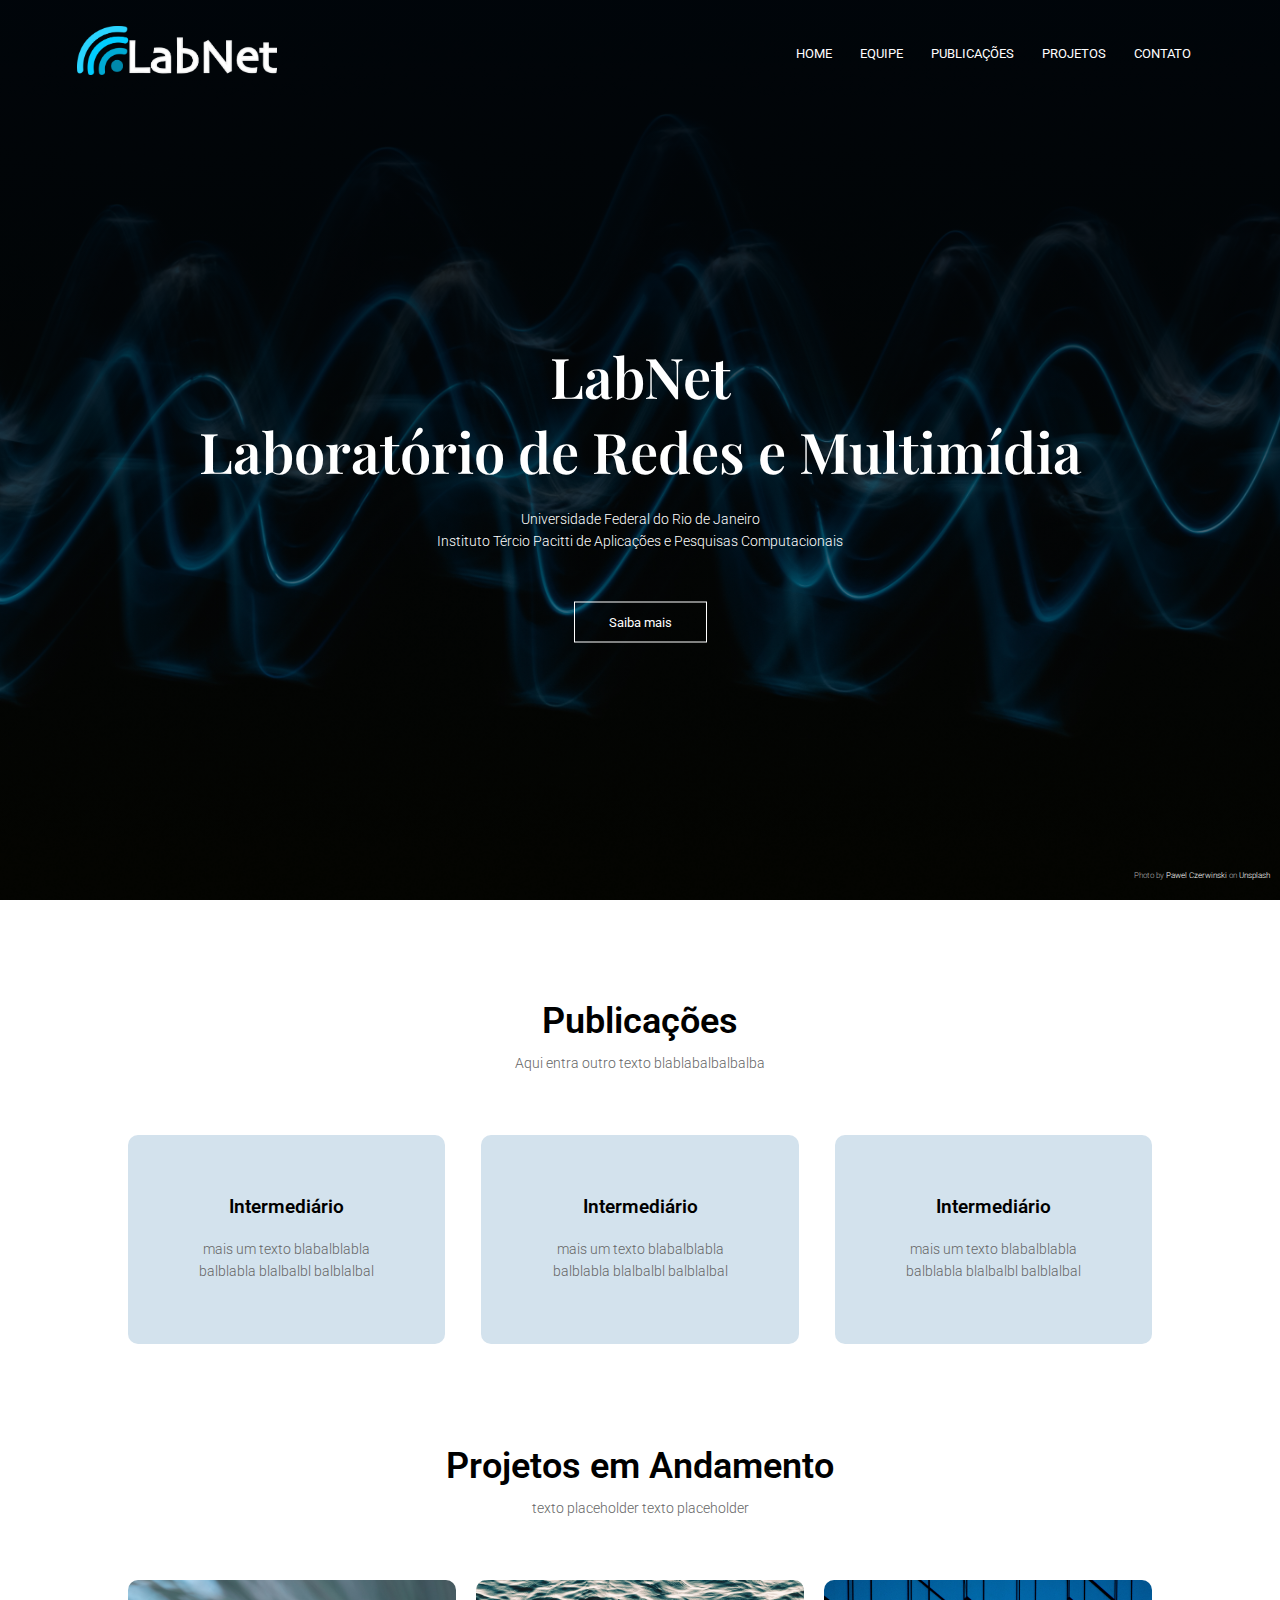
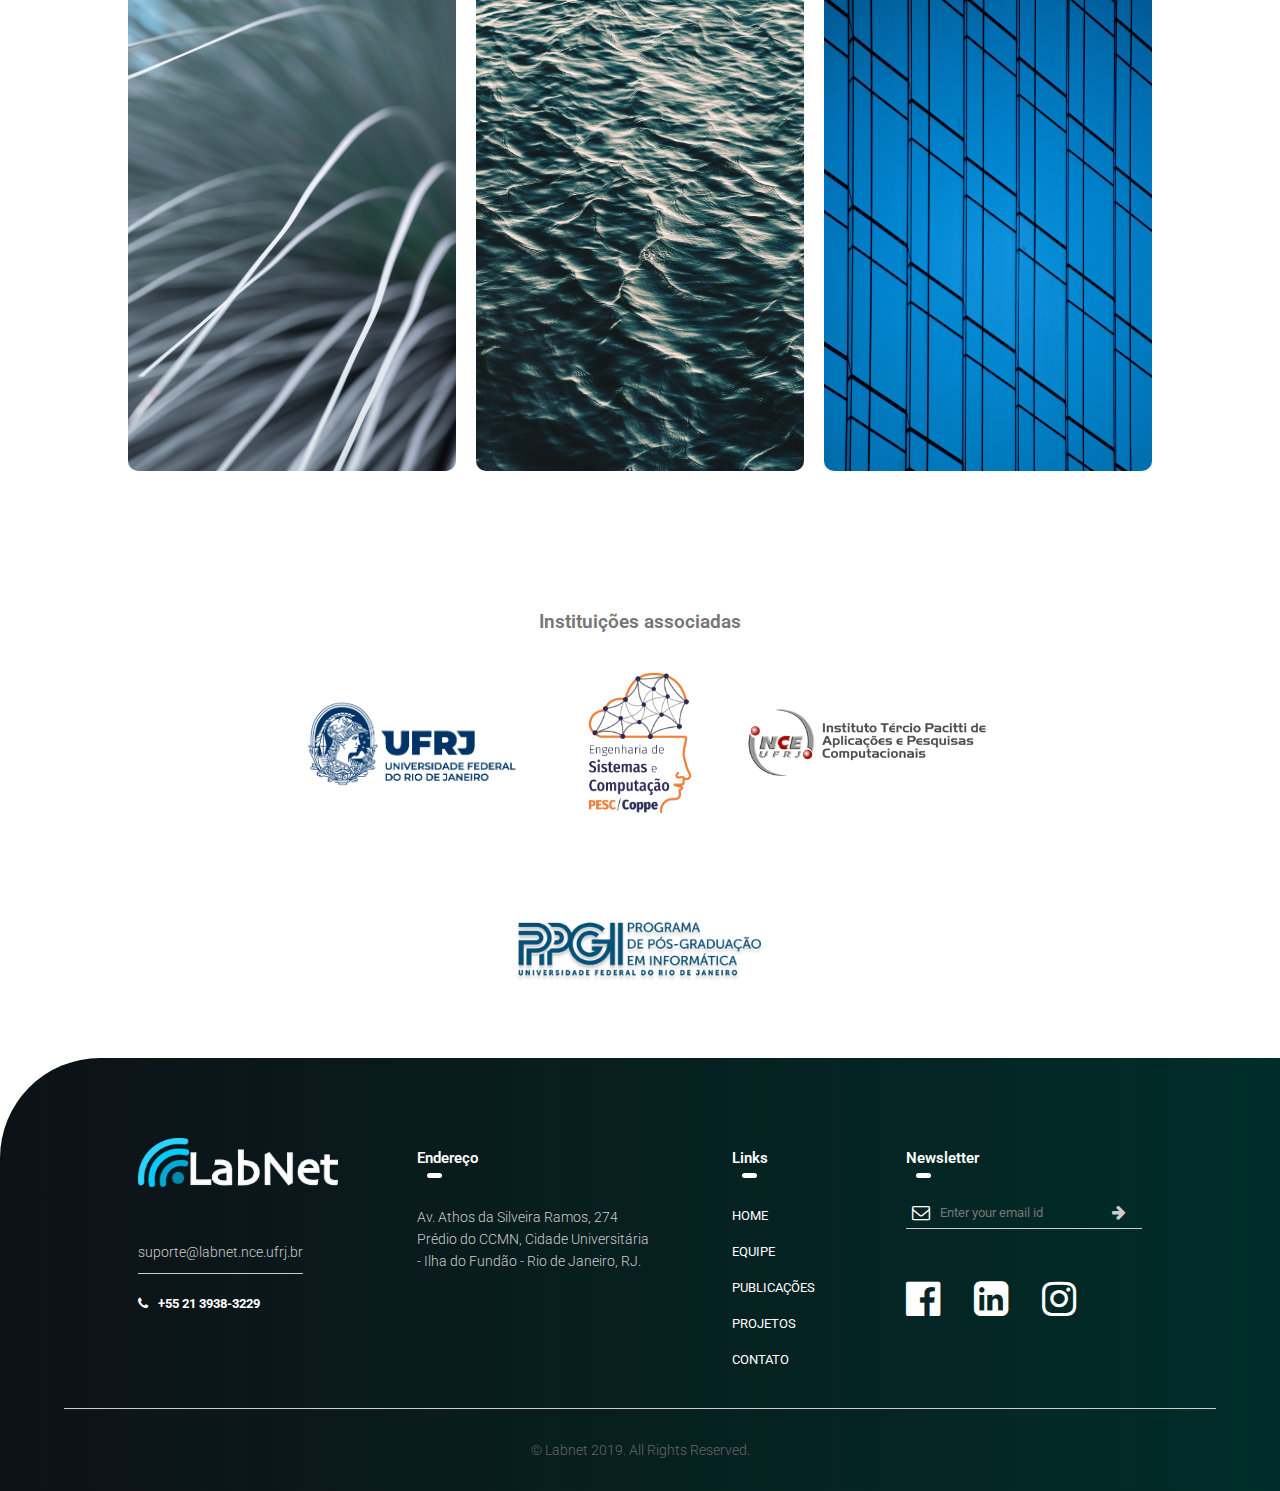
==== index.html @ 0ab039e8 "Imagens + Alguns ajustes" ====
<!DOCTYPE html>
<html lang="en">
<head>
  <meta name="viewport" content="with=device-width, initial-scale=1.0">
    <title>Site do Lab - Novo Design</title>
    <link rel="stylesheet" href="style.css">
    <link rel="preconnect" href="https://fonts.googleapis.com">
    <link rel="preconnect" href="https://fonts.gstatic.com" crossorigin>
    <link href="https://fonts.googleapis.com/css2?family=Roboto:ital,wght@0,100;0,300;0,400;0,500;0,700;0,900;1,100&display=swap" rel="stylesheet">
    <link rel="preconnect" href="https://fonts.googleapis.com">
<link rel="preconnect" href="https://fonts.gstatic.com" crossorigin>
<link href="https://fonts.googleapis.com/css2?family=Playfair+Display:ital,wght@0,400;0,500;0,600;0,700;0,800;1,400;1,500;1,600;1,700;1,800;1,900&display=swap" rel="stylesheet">
    <link rel="stylesheet" href="https://stackpath.bootstrapcdn.com/font-awesome/4.7.0/css/font-awesome.min.css">
</head>
<body>
  <header>

  </header>
  <section class="header">
      <nav>
        <a href="index.html"> <img src="images/logo_branca_labnet.png"></a>
        <div class="nav-links" id="navLinks">
          <i class="fa fa-times" onclick="hideMenu()"></i>

            <ul>
              <li><a href="index.html">Home</a></li>
              <li><a href="equipe.html">Equipe</a></li>
              <li><a href="publicacoes.html">Publicações</a></li>
              <li><a href="projetos.html">Projetos</a></li>
              <li><a href="contato.html">Contato</a></li>
            </ul>
         </div>
          <i class="fa fa-bars" onclick="showMenu()"></i>
      </nav>
       
    <div class="text-box">
      <h1>LabNet<br>Laboratório de Redes e Multimídia</h1>
      <p>Universidade Federal do Rio de Janeiro<br>Instituto Tércio Pacitti de Aplicações e Pesquisas Computacionais</p>
      <a href="" class="hero-btn">Saiba mais</a>
    </div>
    <div class="img-credit">
      <p>Photo by <a href="https://unsplash.com/@pawel_czerwinski?utm_source=unsplash&utm_medium=referral&utm_content=creditCopyText">Pawel Czerwinski</a> on <a href="https://unsplash.com/photos/eybM9n4yrpE?utm_source=unsplash&utm_medium=referral&utm_content=creditCopyText">Unsplash</a></p>
    </div>
    
  </section>

<!---------Publicações--------------->

<section class="publicacoes">
    <h1>Publicações</h1>
    <p>Aqui entra outro texto blablabalbalbalba</p>
    <div class="row">
        <div class="col">
            <h3>Intermediário</h3>
            <p>mais um texto blabalblabla balblabla blalbalbl balblalbal</p>
        </div>
        <div class="col">
            <h3>Intermediário</h3>
            <p>mais um texto blabalblabla balblabla blalbalbl balblalbal</p>
        </div>
        <div class="col">
            <h3>Intermediário</h3>
            <p>mais um texto blabalblabla balblabla blalbalbl balblalbal</p>
        </div>
    </div>
</section>

<!-------- Projetos em andamento -------->

<section class = "projetos">
    <h1>Projetos em Andamento</h1>
    <p>texto placeholder texto placeholder</p>

    <div class="row">
      <div class="projetos-col">
        <img src="images/fundo/pascal-bullan-1w4T0Z3toPI-unsplash.jpg">
        <div class="layer">
          <h3>Aquaponia</h3>
        </div>
      </div>
      <div class="projetos-col">
        <img src="images/fundo/akira-hojo-ZxGdri2EWzk-unsplash.jpg">
        <div class="layer">
          <h3>UFRJ Nautilus</h3>
        </div>
      </div>
      <div class="projetos-col">
        <img src="images/fundo/clark-van-der-beken-KvuSeA5Ep4c-unsplash.jpg">
        <div class="layer">
          <h3>Projeto 3</h3>
        </div>
      </div>
    </div>
</section>

<!-------- Equipe -------->


<!------------- instituicoes --------------->
<section class="institutions">
    <h3>Instituições associadas</h3>
    <div class="inst-row">
      
      <div class="inst-col">
        <a href="https://ufrj.br" target="_blank">
          <button>
            <img src="images/ufrj-horizontal-cor-rgb-completa-telas.png">
          </button> 
          </a>
      </div>

      <div class="inst-col">
        <a href="https://pesc.coppe.ufrj.br" target="_blank">
          <button>
            <img src="images/pesccor.png">
          </button>
        </a>
      </div>

      <div class="inst-col">
        <a href="https://nce.ufrj.br" target="_blank">
          <button>
            <img src="images/logo_nce.png">
          </button>
        </a>
      </div>

      <div class="inst-col">
        <a href="https://ppgi.ufrj.br" target="_blank">
          <button>
            <img src="images/Logo-PPGI-80-3.png">
          </button>
        </a>
      </div>

    </div>
</section>


<!---------JavaScript para Toggle Menu --------------->
<script>
  var navLinks = document.getElementById("navLinks")

  function showMenu(){
    navLinks.style.right = "0"
  }
  function hideMenu(){
    navLinks.style.right = "-200px"
  }
</script>
<!----------------------------------------------------------->

<!------------Footer ------------>
  <footer>
    <div class="footer-row">
      <div class="footer-col">
        
        <img src="images/logo_branca_labnet.png" class="logo">
        
        <div class="footer-col2">
          <p class="email-id">suporte@labnet.nce.ufrj.br</p>
        </div>
  
        <div class="footer-col2">
          <i class="fa fa-phone" aria-hidden="true"></i>
          <h4>+55 21 3938-3229</h4>
        </div>

      </div>
      <div class="footer-col">
        <h3>Endereço<div class="underline"><span></span></div></h3>
        <p>Av. Athos da Silveira Ramos, 274 Prédio do CCMN, Cidade Universitária - Ilha do Fundão - Rio de Janeiro, RJ.</p>
        <p></p>
        
      </div>
      <div class="footer-col">
        <h3>Links<div class="underline"><span></span></div></h3>
        <ul>
            <li><a href="index.html">Home</a></li>
            <li><a href="equipe.html">Equipe</a></li>
            <li><a href="publicacoes.html">Publicações</a></li>
            <li><a href="projetos.html">Projetos</a></li>
            <li><a href="contato.html">Contato</a></li>

        </ul>
      </div>
      <div class="footer-col">
        <h3>Newsletter<div class="underline"><span></span></div></h3>
        <form>
          <i class="fa fa-envelope-o" aria-hidden="true"></i>
          <input type="email" placeholder="Enter your email id" required>
          <button type="submit">
            <i class="fa fa-arrow-right" aria-hidden="true"></i>
          </button>
        </form>
        <div class="social-icons">
          <!--facebook-->
          <a href="https://www.facebook.com/labnetnce/" target="_blank">
              <i class="fa fa-facebook-official" aria-hidden="true"></i></a>
          <!--Linkedin-->
          <a href="https://www.linkedin.com/company/labnet/" target="_blank">
              <i class="fa fa-linkedin-square" aria-hidden="true"></i></a>
          <!--instagram-->
          <a href="https://www.instagram.com/labnetnce/" target="_blank">
              <i class="fa fa-instagram" aria-hidden="true"></i></a>
        </div>
      </div>
    </div>
    <hr>
    <p class="copyright">© Labnet 2019. All Rights Reserved.</p>
  </footer>
<!------------------------------->
</body>
</html>
---- style.css ----
*{
    margin: 0;
    padding: 0;
    font-family: 'Roboto','Playfair Display', serif;
    
    box-sizing: border-box;
}
.header{
    width: 100%;
    height: 100vh;
    background-image: linear-gradient(rgba(0, 5, 10, 0.949),rgba(0, 0, 0, 0.25)), url(images/fundo/pawel-czerwinski-eybM9n4yrpE-unsplash.jpg);
    background-size: cover;
    background-position: center;
}

nav{
    display: flex;
    padding: 2% 6%;
    justify-content: space-between;
    align-items: center;
}

nav img{
    width: 200px;
}

.nav-links {
    align-items: center;
    position: relative;
    flex: 1;
    text-align: right;
}
.nav-links ul li{
    list-style: none;
    display: inline-block;
    margin: 8px 12px;
    position: relative;
}
.nav-links ul li a{
    text-decoration: none;
    color: #ffffff;
    font-size: 13px;
    text-transform: uppercase;
}
.nav-links ul li::after{
    content: '';
    height: 2px;
    width: 0;
    background: #ffffff;
    display: block;
    margin: auto;
    left: 0;
    position: absolute;
    transition: 0.5s;
}
.nav-links ul li:hover::after{
    width: 100%;
}

.text-box{
    width: 90%;
    color:#ffffff;
    position: absolute;
    top: 50%;
    left: 50%;
    transform: translate(-50%,-50%);
    text-align: center;
}
.text-box  h1{
    margin-top: 80px;
    font-size: 56px;
    font-family: 'Playfair Display', serif;
}
.text-box p{
    margin: 10px 0 40px;
    font-size: 14px;
    color: #fff;
}

.img-credit p{
    font-size: 8px;
    color: #acacac;
    position: absolute;
    top: 95%;
    right: 0;
}
.img-credit p a{
    text-decoration: none;
    color: #ffffff;
}
.hero-btn{
    display: inline-block;
    text-decoration: none;
    color: #fff;
    border: 1px solid #fff;
    padding: 12px 34px;
    font-size: 13px;
    background: transparent;
    position: relative;
    cursor: pointer; 
}
.hero-btn:hover{
    border: 1px solid #00050af2;
    background: #00050af2;
    transition: 1s;
}

nav .fa{
    display: none;
}

@media(max-width: 700px){
    .text-box  h1{
        font-size: 20px;
    }
    .nav-links ul li{
        display: block;
    }
    .nav-links{
        position: fixed;
        background:#00050af2;
        height: 100vh;
        width: 200px;
        top: 0;
        right: -200px;
        text-align: left;
        z-index: 2;
        transition: 1s;
    }
    nav .fa{
        display: block;
        color: #fff;
        top: 10px;
        right: 10px;
        position: absolute;
        margin: 10px;
        font-size: 22px;
        cursor: pointer;
    }
    
    .nav-links ul{
        padding: 30px;
    }
}

/*----publicacoes----*/
.publicacoes{
    width: 80%;
    margin: auto;
    text-align: center;
    padding-top: 100px;
}
h1{
    font-size: 36px;
    font-weight: 600;
}
p{
    color: #666666;
    font-size: 14px;
    font-weight: 300;
    line-height: 22px;
    padding: 10px;
}
.row{
    margin-top: 5%;
    display: flex;
    justify-content: space-between;
}
.col{
    flex-basis: 31%;
    background: #d3e2ed;
    border-radius: 10px;
    margin-bottom: 5%;
    padding: 5%;
    box-sizing: border-box;
    transition: 0.5s;
}
h3{
    text-align: center;
    font-weight: 600;
    margin: 10px 0;
}
.col:hover{
    box-shadow: 0 0 20px 0px rgba(0,0,0,0.2);
}

@media(max-width: 700px){
    .row{
        flex-direction: column;
    }
}

/* -------------- projetos ----------- */

.projetos{
    width: 80%;
    margin: auto;
    text-align: center;
    padding-top: 50px;   
}
.projetos-col{
    flex-basis: 32%;
    border-radius: 10px;
    margin-bottom: 30px;
    position: relative;
    overflow: hidden;
}
.projetos-col img{
    width: 100%;
    display: block;
}
.layer{
    height: 100%;
    width: 100%;
    position: absolute;
    top: 0;
    left: 0;
    transition: 0.5s;
}
.layer:hover{
    background:#00050a8c;

}
.layer h3{
    width: 100%;
    font-weight: 500;
    color: #fff;
    font-size: 26px;
    bottom: 0;
    left: 50%;
    transform: translateX(-50%);
    position: absolute;
    opacity: 0;
    transition: 0.5s;
}
.layer:hover h3{
    bottom: 49%;
    opacity: 1;
}

/*---------- equipe ----------*/

.equipe{
    width: 80%;
    margin: auto;
    text-align: center;
    padding-top: 100px;
    
}
.equipe .row{
    display: flex;
}
.equipe-col{
    flex-basis: 30%;
    border-radius: 10px;
    margin-bottom: 5%;
    text-align: center;
    position: relative;
}
.equipe-col:nth-child(1){
    flex-basis: 20%;
}
.equipe-col:nth-child(2){
    flex-basis: 20%;
}
.equipe-col img{
    width: 250px;
    height: 220px;
    object-fit: cover;
    border-radius: 10px;
}
.equipe-col p{
    padding: 0;
}
.equipe-col h3{
    margin-top: 16px;
    margin-bottom: 15px;
    text-align: center;
}


/*---------------- Institutions -----------------*/

.institutions{
    width: 80%;
    margin: auto;
    padding-top: 100px;
    text-align: center;
}
.institutions h3{
    color:#767676;
}
.inst-row{
    display: flex;
    flex-wrap: wrap;
    align-items: center;
    justify-content: center;
}
.inst-col{
    flex-basis: 15%;
    
    margin-bottom: 5%;
    padding: 20px;
    position: relative;
}
.inst-col button{
    color: transparent;
    background-color: transparent;
    border: none;
    cursor: pointer;
    transition: 0.5s;
}
.inst-col img{
    max-height: 160px;
    max-width: 250px;
    display: flex;
}
.inst-col button:hover{
    transform: scale(1.1);
    z-index: 2;
}
@media (max-width: 700px){
    .inst-row{
        flex-direction: column;
    }
}

/*-------------- Footer -----------------------*/

footer{
    width: 100%;
    position: relative;
    bottom: 0;
    background: linear-gradient(to right/*, #00093c*/,#00050af2, #002d29);
    color: #fff;
    padding: 70px 0 20px;
    border-top-left-radius: 100px;
    font-size: 13px;
    line-height: 20px;
}
.footer-row{
    width: 80%;
    margin: auto;
    display: flex;
    flex-wrap: wrap;
    align-items: flex-start;
    justify-content: space-between;
}
.footer-col{
    flex-basis: 20%;
    padding: 10px;
}
.footer-col:nth-child(2){
    flex-basis: 25%;
}
.footer-col:nth-child(3){
    flex-basis: 10%
}
.footer-col:nth-child(4){
    flex-basis: 25%;
}
.footer-col ul li{
    list-style: none;
    display: inline-block;
    margin: 8px 12px 8px 0;
    position: relative;
}
.footer-col ul li a{
    text-decoration: none;
    color: #ffffff;
    font-size: 13px;
    text-transform: uppercase;
}
.footer-col ul li::after{
    content: '';
    height: 1px;
    width: 0;
    background: #ffffff;
    display: block;
    margin: auto;
    left: 0;
    position: absolute;
    transition: 0.5s;
}
.footer-col ul li:hover::after{
    width: 100%;
}
.footer-col2{
    display: flex;
    align-items: center;
}
.footer-col2 .fa{
    margin-right: 10px;
}
.logo{
    width: 200px;
    margin-bottom: 20px;
}

.footer-col h3{
    width: fit-content;
    margin-bottom: 30px;
    position: relative;
}
.footer-col p{
    width: fit-content;
    color: #ccc;
    position:relative;
    padding: 8px 0 10px;
}
.email-id{
    width: fit-content;
    border-bottom: 1px solid #ccc;
    margin: 20px 0;
}
ul li{
    list-style: none;
    margin-bottom: 12px;
}
ul li a{
    text-decoration: none;
    color: #fff;
}
form{
    padding-bottom: 15px;
    display: flex;
    align-items: center;
    justify-content: space-between;
    border-bottom: 1px solid #ccc;
    margin-bottom: 50px;
    padding: 6px;
}
form .fa{
    font-size: 18px;
    margin-right: 10px; 
}
form input{
    width: 100%;
    background: transparent;
    color: #ccc;
    border: 0;
    outline: none;
}
form button{
    background: transparent;
    border: 0;
    outline: none;
    cursor: pointer;
}
form button .fa{
    font-size: 16px;
    color: #ccc;
}
.social-icons .fa{
    width: 50px;
    font-size: 40px;
    color: #fff;
    margin-right: 15px;
    cursor: pointer;
    transition: 0.5s;
}
.social-icons .fa:hover{
    transform: scale(1.3);
    z-index: 2;
}

hr{
    width: 90%;
    border: 0;
    border-bottom: 1px solid #ccc;
    margin: 20px auto;
}
.copyright{
    text-align: center;
}

.underline{
    width: 100%;
    height: 5px;
    /* background: #767676; */
    background: transparent;
    border-radius: 3px;
    position: absolute;
    top: 25px;
    left: 0;
    overflow: hidden;
}
.underline span{
    width: 15px;
    height: 100%;
    background: #fff;
    border-radius: 3px;
    position: absolute;
    top: 0;
    left: 10px;
    animation: moving 2s linear infinite;
}
@keyframes moving{
    0%{
        left: -20px;
    }
    100%{
        left: 100%;
    }
}
@media (max-width: 700px){
    footer{
        bottom: unset;
    }
    .footer-col{
        flex-basis: 100%;
    }
    .footer-col:nth-child(2), .footer-col:nth-child(3){
        flex-basis: 100%;
    }
}

/*----------------paginas nao-home---------------------*/

.sub-header{
    height: 50vh;
    width: 100%;
    background-image: linear-gradient(rgba(0, 5, 10, 0.99),rgba(0, 5, 29, 0.4)), url(images/fundo/pawel-czerwinski-eybM9n4yrpE-unsplash.jpg);
    background-position: center;
    background-size:cover;
    
    
    color: #fff;
}
.sub-header h1{
    margin-top: 50px;
    text-align: center;
    text-transform: uppercase;
    font-family: 'Playfair Display', 'serif';
}
.sub-header .img-credit p{
    font-size: 8px;
    color: #acacac;
    position: absolute;
    top: 45%;
    right: 0;
}
.sub-header .img-credit p a{
    text-decoration: none;
    color: #ffffff;
}


/*--------------conteudo - publicacoes -------------------*/

.cont-pub{
    width: 80%;
    margin: auto;
    padding-top: 80px;
    padding-bottom: 50px;
}
.cont-pub-col{
    flex-basis: 48%;
    padding: 30px 2px;
}
.cont-pub-col img{
    width: 100%;
    border-radius: 5px;
}
.cont-pub-col h1{
    padding-top: 0;
}
.cont-pub-col p{
    padding: 15px 0 25px;
}

/*-------------- conteudo - pagina projetos em andamento ------------*/

.cont-proj{
    width: 80%;
    margin: auto;
    padding-top: 80px;
    padding-bottom: 50px;
}
.cont-proj-col{
    flex-basis: 48%;
    padding: 30px 2px;
}
.cont-proj-col img{
    width: 100%;
    border-radius: 5px;
    max-height: 400px;
}
.cont-proj-col h1{
    padding-top: 0;
}
.cont-proj-col p{
    padding: 15px 0 25px;
    justify-content:space-evenly;
}

/*--------------- pagina contato ---------------*/

.location{
    width: 80%;
    margin: auto;
    padding: 80px 0;
}
.location iframe{
    width: 100%;
    border-radius: 5px;
}
.contato{
    width: 80%;
    margin: auto;
}
.contato-col{
    flex-basis: 48%;
    margin-bottom: 30px;
}
.contato-col form{
    display: contents;
}
.blue-btn{
    border: 1px solid #00093c;
    background: transparent;
    color: #00093c;
}
.blue-btn:hover{
    color: #fff;
    background:#00093c;
}
.contato-col div{
    display: flex;
    align-items: center;
    margin-bottom: 40px;
    width: 500px;
}
.contato-col div .fa{
    font-size: 28px;
    color: #00093c;
    margin: 10px;
    margin-right: 30px;
}
.contato-col div p{
    padding: 0;
}
.contato-col div h5{
    font-size: 16px;
    margin-bottom: 5px;
    color: #555;
    font-weight: 400;
}
.contato-col input, .contato-col textarea{
    width: 100%;
    padding: 15px;
    margin-bottom: 17px;
    outline: none;
    border: 1px solid #ccc;
    box-sizing: border-box;
}
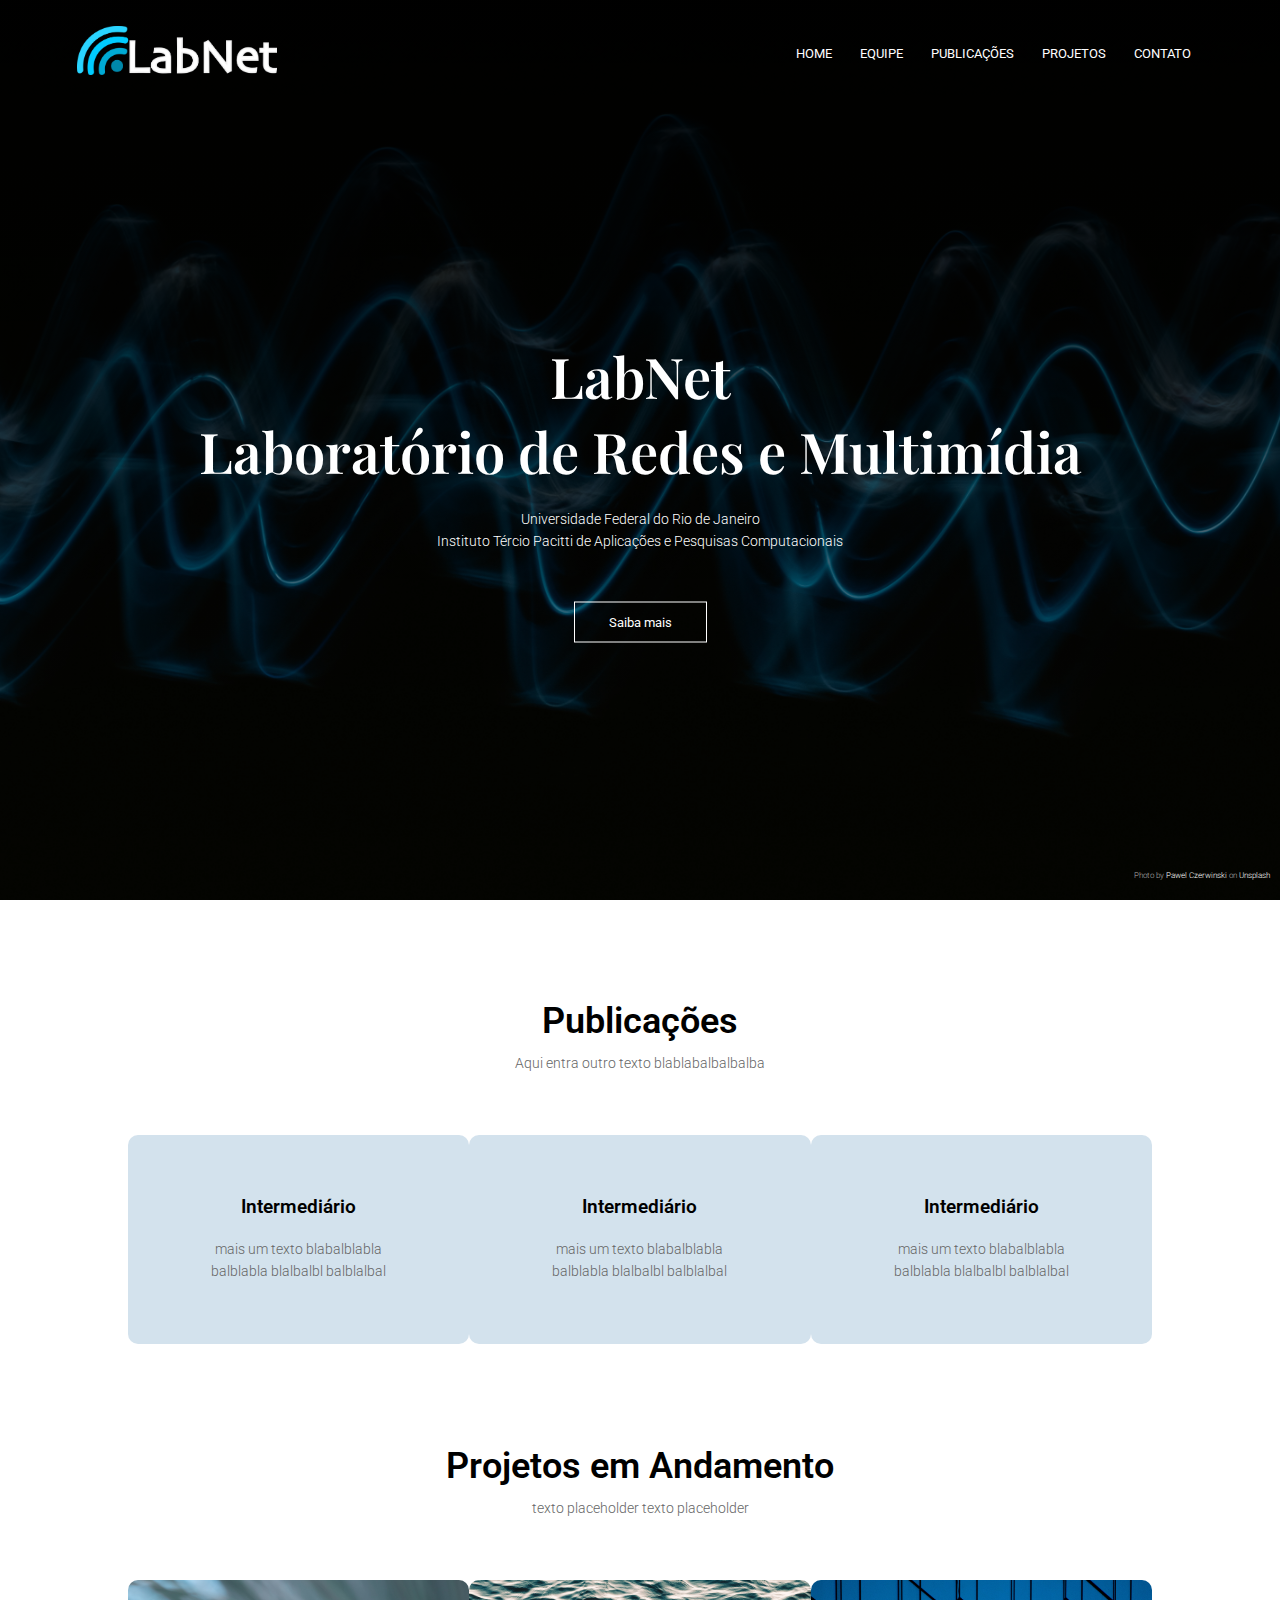
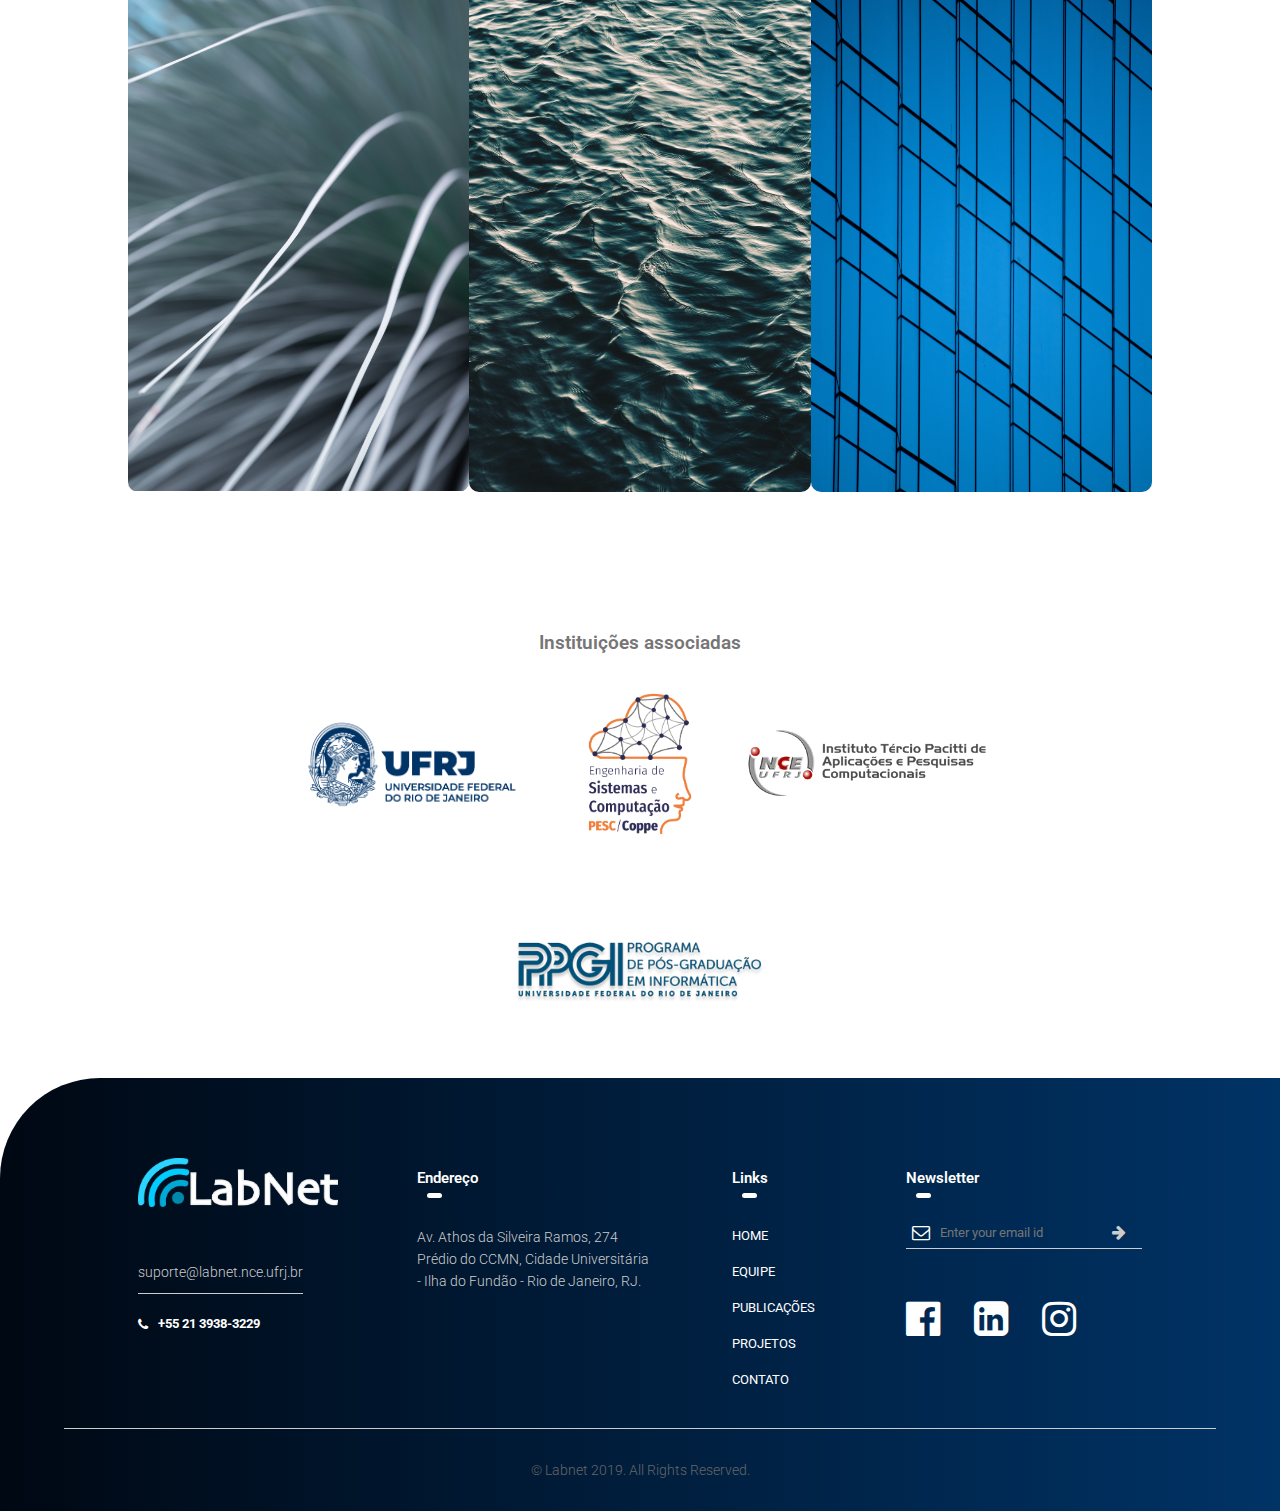
==== commit 256721ec: "Cards de Projetos + Ajustes" ====
--- a/index.html
+++ b/index.html
@@ -39,7 +39,7 @@
       <a href="" class="hero-btn">Saiba mais</a>
     </div>
     <div class="img-credit">
-      <p>Photo by <a href="https://unsplash.com/@pawel_czerwinski?utm_source=unsplash&utm_medium=referral&utm_content=creditCopyText">Pawel Czerwinski</a> on <a href="https://unsplash.com/photos/eybM9n4yrpE?utm_source=unsplash&utm_medium=referral&utm_content=creditCopyText">Unsplash</a></p>
+      <p>Photo by <a href="https://unsplash.com/@pawel_czerwinski?utm_source=unsplash&utm_medium=referral&utm_content=creditCopyText" target="blank">Pawel Czerwinski</a> on <a href="https://unsplash.com/photos/eybM9n4yrpE?utm_source=unsplash&utm_medium=referral&utm_content=creditCopyText" target="blank">Unsplash</a></p>
     </div>
     
   </section>
--- a/style.css
+++ b/style.css
@@ -2,13 +2,21 @@
     margin: 0;
     padding: 0;
     font-family: 'Roboto','Playfair Display', serif;
-    
     box-sizing: border-box;
 }
+*::before,
+*::after{
+    box-sizing: border-box;
+}
+:root{
+    --clr-neutral-900: hsl(207,19%,9%);
+    --clr-neutral-100: hsl(0, 0%, 100%);
+    --clr-accent-400: hsl(142, 90%, 61%);
+}
 .header{
     width: 100%;
     height: 100vh;
-    background-image: linear-gradient(rgba(0, 5, 10, 0.949),rgba(0, 0, 0, 0.25)), url(images/fundo/pawel-czerwinski-eybM9n4yrpE-unsplash.jpg);
+    background-image: linear-gradient(rgba(0, 0, 0, 0.95),rgba(0, 0, 0, 0.25)), url(images/fundo/pawel-czerwinski-eybM9n4yrpE-unsplash.jpg);
     background-size: cover;
     background-position: center;
 }
@@ -100,9 +108,9 @@
     cursor: pointer; 
 }
 .hero-btn:hover{
-    border: 1px solid #00050af2;
-    background: #00050af2;
-    transition: 1s;
+    border: 1px solid #003366;
+    background: #003366;
+    transition: 0.5s;
 }
 
 nav .fa{
@@ -331,7 +339,7 @@
     width: 100%;
     position: relative;
     bottom: 0;
-    background: linear-gradient(to right/*, #00093c*/,#00050af2, #002d29);
+    background: linear-gradient(to right/*, #00093c*/,rgb(0, 8, 19), #003366);
     color: #fff;
     padding: 70px 0 20px;
     border-top-left-radius: 100px;
@@ -520,11 +528,9 @@
 .sub-header{
     height: 50vh;
     width: 100%;
-    background-image: linear-gradient(rgba(0, 5, 10, 0.99),rgba(0, 5, 29, 0.4)), url(images/fundo/pawel-czerwinski-eybM9n4yrpE-unsplash.jpg);
+    background-image: linear-gradient(rgba(0, 5, 10, 0.99),rgba(0, 0, 0, 0.4)), url(images/fundo/pawel-czerwinski-eybM9n4yrpE-unsplash.jpg);
     background-position: center;
     background-size:cover;
-    
-    
     color: #fff;
 }
 .sub-header h1{
@@ -571,10 +577,18 @@
 
 /*-------------- conteudo - pagina projetos em andamento ------------*/
 
+.row{
+    justify-content: space-evenly;
+    display: flex;
+    flex-wrap: wrap;
+}
+.row >*{
+    flex:1 1 20em;
+}
 .cont-proj{
     width: 80%;
     margin: auto;
-    padding-top: 80px;
+    padding-top: 40px;
     padding-bottom: 50px;
 }
 .cont-proj-col{
@@ -593,6 +607,112 @@
     padding: 15px 0 25px;
     justify-content:space-evenly;
 }
+.card{
+    color: var(--clr-neutral-100);
+    background-image: url(images/fundo/akira-hojo-ZxGdri2EWzk-unsplash.jpg);
+    background-size: cover;
+    padding: 3rem 0 0;
+    max-width: 35ch;
+    --height: 50ch;
+    max-height: var(--height);
+    border-radius: 0.5rem;
+    overflow: hidden;
+    transition: transform 500ms ease;
+}
+.card:nth-child(2){
+    background-image: url(images/fundo/pascal-bullan-1w4T0Z3toPI-unsplash.jpg);
+}
+.card:hover,
+.card:focus-within{
+    transform: scale(1.05);
+}
+.card-content{
+    background-size:auto;
+    max-height:var(--height);
+    --padding: 2rem;
+    padding: var(--padding);
+    background: linear-gradient(
+        rgba(0,0,0,0),
+        rgb(0, 0, 0, 0.4) 20%,
+        rgba(0,0,0,1)
+    );
+    /* transform: translateY(62%); */
+    transition: transform 500ms ease;
+}
+.card-title{
+    position: relative;
+    width: max-content;
+    /* outline: 1px solid red; */
+}
+.card-title::after{
+    content: '';
+    position: absolute;
+    height: 4px;
+    left: calc(var(--padding)*-1);
+    bottom: -5px;
+    width: calc(100% + var(--padding));
+    background: #fff;
+    /* transform: scaleX(0); */
+    transform-origin: left;
+    transition: transform 500ms ease;
+}
+.card:hover .card-title::after{
+    transform: scaleX(1);
+}
+.card-body{
+    color: #fff;
+    left: 0;
+    padding: 1em 0 1.5em;
+    justify-content:space-evenly;
+    font-weight: bold;
+}
+
+@media(hover){
+    .card-content{
+        transform: translateY(35ch);
+        transition: transform 500ms ease;
+    }
+    .card:hover .card-content,
+    .card:focus-within .card-content{
+        transform: translateY(0);
+        transition-delay: 500ms;
+    }
+    .card:focus-within .card-content{
+        transition-duration: 0ms;
+    }
+    .card-content > *:not(.card-title){
+        opacity: 0;
+        transition: opacity 500ms linear;
+    }
+    .card:hover .card-content > *:not(.card-title),
+    .card:focus-within .card-content > *:not(.card-title){
+        opacity: 1;
+        transition-delay: 900ms;
+    }
+    .card-title:after {
+        transform: scaleX(0); 
+    }
+}
+
+.button{
+    display: inline;
+    text-decoration: none;
+    color: #fff;
+    border: 1px solid #fff;
+    padding: 0.5em 1.25em;
+    /* border-radius: 0.25em; */
+    font-size: 13px;
+    background: transparent;
+    position: relative;
+    cursor: pointer; 
+}
+.button:hover,
+.button:focus{
+    background-color: var(--clr-neutral-100);
+    border: 1px solid #003366;
+    background: #003366;
+    transition: 0;
+}
 
 /*--------------- pagina contato ---------------*/
 
@@ -617,13 +737,13 @@
     display: contents;
 }
 .blue-btn{
-    border: 1px solid #00093c;
+    border: 1px solid #003366;
     background: transparent;
-    color: #00093c;
+    color: #003366;
 }
 .blue-btn:hover{
     color: #fff;
-    background:#00093c;
+    background: rgb(0, 51, 102);
 }
 .contato-col div{
     display: flex;
@@ -633,7 +753,7 @@
 }
 .contato-col div .fa{
     font-size: 28px;
-    color: #00093c;
+    color: #003366;
     margin: 10px;
     margin-right: 30px;
 }
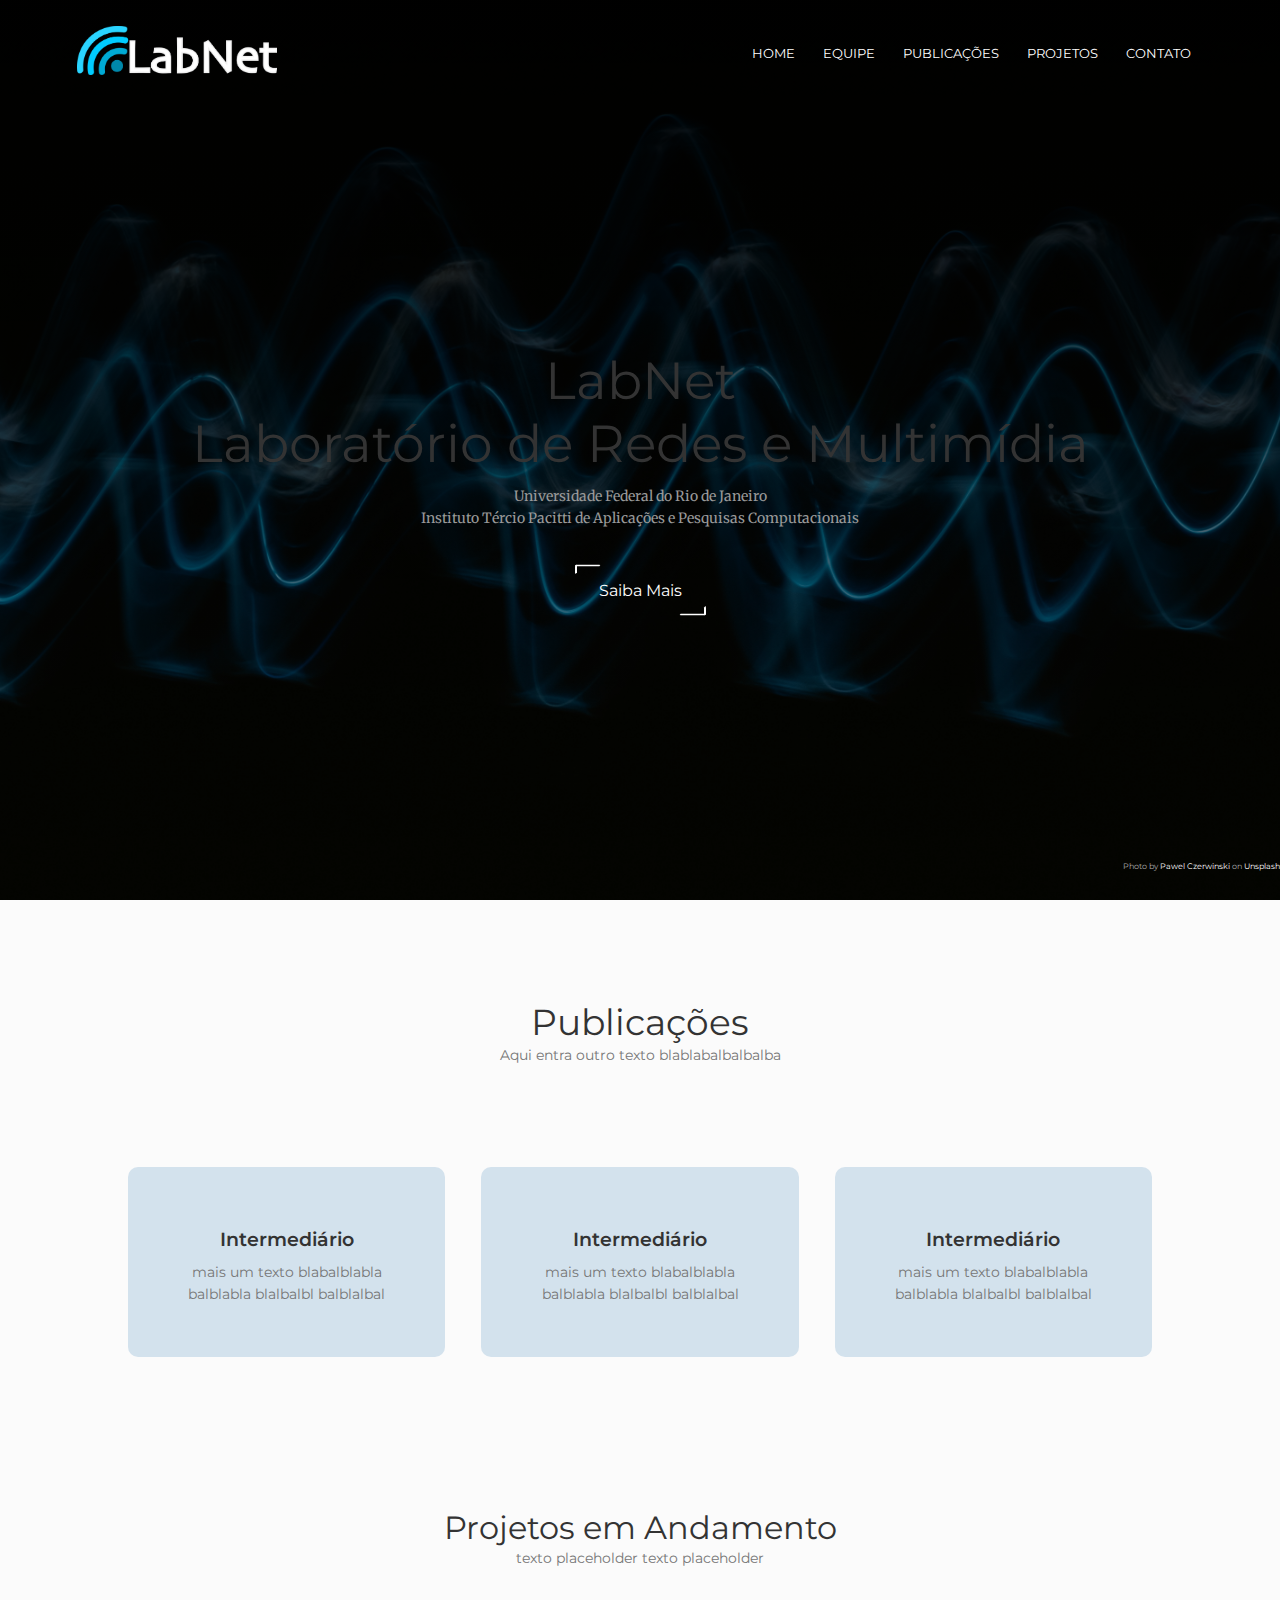
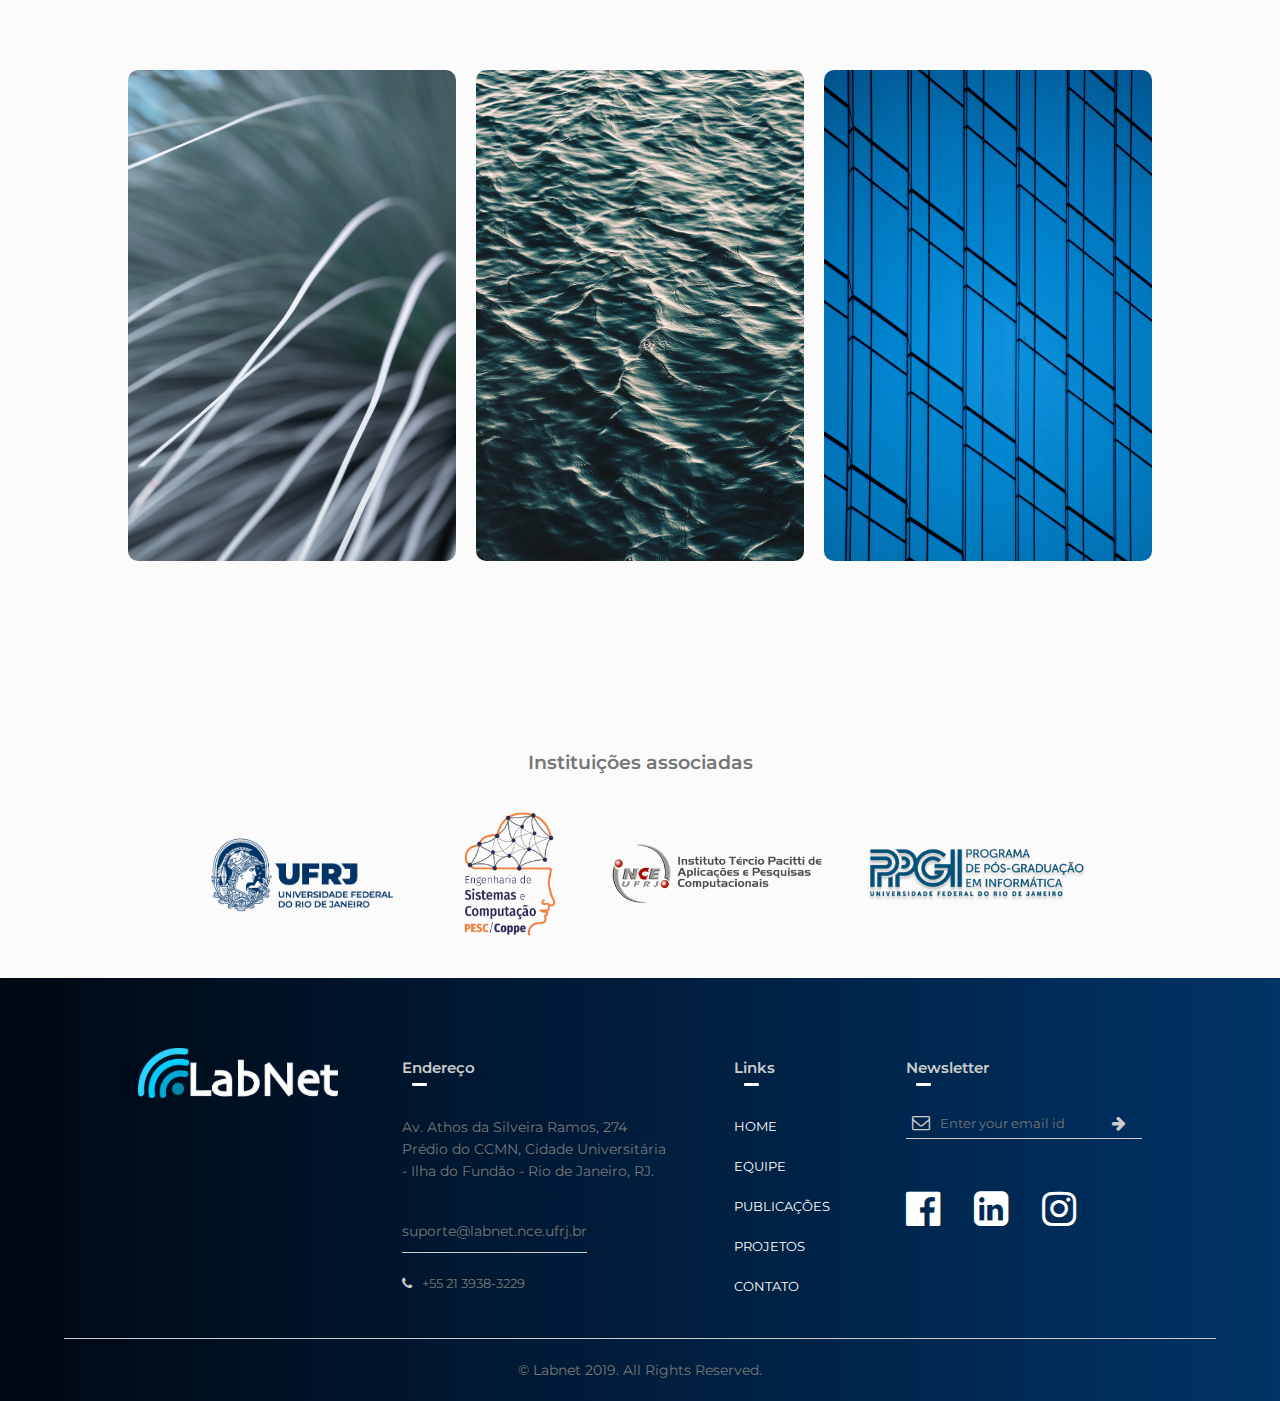
==== commit 6d4ea155: "Cards equipe, Projetos; Ajustes visuais; Fontes" ====
--- a/index.html
+++ b/index.html
@@ -6,10 +6,7 @@
     <link rel="stylesheet" href="style.css">
     <link rel="preconnect" href="https://fonts.googleapis.com">
     <link rel="preconnect" href="https://fonts.gstatic.com" crossorigin>
-    <link href="https://fonts.googleapis.com/css2?family=Roboto:ital,wght@0,100;0,300;0,400;0,500;0,700;0,900;1,100&display=swap" rel="stylesheet">
-    <link rel="preconnect" href="https://fonts.googleapis.com">
-<link rel="preconnect" href="https://fonts.gstatic.com" crossorigin>
-<link href="https://fonts.googleapis.com/css2?family=Playfair+Display:ital,wght@0,400;0,500;0,600;0,700;0,800;1,400;1,500;1,600;1,700;1,800;1,900&display=swap" rel="stylesheet">
+    <link href="https://fonts.googleapis.com/css2?family=Merriweather:ital,wght@0,300;0,400;0,700;1,300&family=Montserrat:wght@100;400;700&display=swap" rel="stylesheet">   
     <link rel="stylesheet" href="https://stackpath.bootstrapcdn.com/font-awesome/4.7.0/css/font-awesome.min.css">
 </head>
 <body>
@@ -36,7 +33,9 @@
     <div class="text-box">
       <h1>LabNet<br>Laboratório de Redes e Multimídia</h1>
       <p>Universidade Federal do Rio de Janeiro<br>Instituto Tércio Pacitti de Aplicações e Pesquisas Computacionais</p>
-      <a href="" class="hero-btn">Saiba mais</a>
+      <button href="#" class="nbutton type1">
+        <span>Saiba Mais</span>
+      </button>
     </div>
     <div class="img-credit">
       <p>Photo by <a href="https://unsplash.com/@pawel_czerwinski?utm_source=unsplash&utm_medium=referral&utm_content=creditCopyText" target="blank">Pawel Czerwinski</a> on <a href="https://unsplash.com/photos/eybM9n4yrpE?utm_source=unsplash&utm_medium=referral&utm_content=creditCopyText" target="blank">Unsplash</a></p>
@@ -157,6 +156,11 @@
         
         <img src="images/logo_branca_labnet.png" class="logo">
         
+      </div>
+      <div class="footer-col">
+        <h3>Endereço<div class="underline"><span></span></div></h3>
+        <p>Av. Athos da Silveira Ramos, 274 Prédio do CCMN, Cidade Universitária - Ilha do Fundão - Rio de Janeiro, RJ.</p>
+        
         <div class="footer-col2">
           <p class="email-id">suporte@labnet.nce.ufrj.br</p>
         </div>
@@ -165,13 +169,6 @@
           <i class="fa fa-phone" aria-hidden="true"></i>
           <h4>+55 21 3938-3229</h4>
         </div>
-
-      </div>
-      <div class="footer-col">
-        <h3>Endereço<div class="underline"><span></span></div></h3>
-        <p>Av. Athos da Silveira Ramos, 274 Prédio do CCMN, Cidade Universitária - Ilha do Fundão - Rio de Janeiro, RJ.</p>
-        <p></p>
-        
       </div>
       <div class="footer-col">
         <h3>Links<div class="underline"><span></span></div></h3>
--- a/style.css
+++ b/style.css
@@ -1,7 +1,8 @@
 *{
     margin: 0;
     padding: 0;
-    font-family: 'Roboto','Playfair Display', serif;
+    font-family: 'Merriweather', serif;
+    font-family: 'Montserrat', sans-serif;
     box-sizing: border-box;
 }
 *::before,
@@ -9,9 +10,8 @@
     box-sizing: border-box;
 }
 :root{
-    --clr-neutral-900: hsl(207,19%,9%);
-    --clr-neutral-100: hsl(0, 0%, 100%);
-    --clr-accent-400: hsl(142, 90%, 61%);
+    --clr-lightblue: rgba(0, 51, 102);
+    --clr-darkblue: rgba(0, 8, 19);
 }
 .header{
     width: 100%;
@@ -19,6 +19,24 @@
     background-image: linear-gradient(rgba(0, 0, 0, 0.95),rgba(0, 0, 0, 0.25)), url(images/fundo/pawel-czerwinski-eybM9n4yrpE-unsplash.jpg);
     background-size: cover;
     background-position: center;
+}
+body{
+  background: #fbfbfb;
+  font-family: 'Merriweather', serif;
+  font-size: 16px;
+  color:#555;
+}
+h1, h2, h3, h4{
+  font-family: 'Montserrat', sans-serif;
+  font-weight: 400;
+  color:#333333;
+}
+
+p{
+    color: #767676;
+    font-size: 14px;
+    font-weight: 400;
+    line-height: 22px;
 }
 
 nav{
@@ -52,7 +70,7 @@
 }
 .nav-links ul li::after{
     content: '';
-    height: 2px;
+    height: 1px;
     width: 0;
     background: #ffffff;
     display: block;
@@ -76,13 +94,15 @@
 }
 .text-box  h1{
     margin-top: 80px;
-    font-size: 56px;
-    font-family: 'Playfair Display', serif;
+    font-size: 52px;
+    font-weight: normal;
+    font-family: 'Montserrat', sans-serif;
 }
 .text-box p{
-    margin: 10px 0 40px;
+    margin: 10px 0 20px;
     font-size: 14px;
-    color: #fff;
+    font-family: 'Merriweather', serif;
+    color: #999;
 }
 
 .img-credit p{
@@ -108,10 +128,77 @@
     cursor: pointer; 
 }
 .hero-btn:hover{
-    border: 1px solid #003366;
+    border: 2px solid #003366;
     background: #003366;
     transition: 0.5s;
 }
+
+/* OUTRO BOTAO MANEIRO */
+.nbutton {
+    position: relative;
+    padding: 1em 1.5em;
+    border: none;
+    background-color: transparent;
+    cursor: pointer;
+    outline: none;
+    font-size: 16px;
+    margin: 1em 0.8em;
+    transition: 0.5s;
+  }
+  
+  .nbutton.type1 {
+    color: white;
+    font-family: 'Montserrat', sans-serif;
+    font-weight:400;
+  }
+  /* .nbutton:hover{
+    transition-delay: 0.5s;
+    background-color: white;
+    color:rgb(0, 51, 102);
+  } */
+  
+  .nbutton.type1::after,
+  .nbutton.type1::before {
+    content: '';
+    display: block;
+    position: absolute;
+    width: 20%;
+    height: 20%;
+    border: 2px solid;
+    transition: 0.5s ease;
+    border-radius: 2px;
+  }
+  
+  .nbutton.type1::after {
+    bottom: 0;
+    right: 0;
+    border-top-color: transparent;
+    border-left-color: transparent;
+    border-bottom-color: white;
+    border-right-color: white;
+  }
+  
+  .nbutton.type1::before {
+    top: 0;
+    left: 0;
+    border-bottom-color: transparent;
+    border-right-color: transparent;
+    border-top-color: white;
+    border-left-color: white;
+  }
+  .nbutton.type1:hover::after,
+  .nbutton.type1:hover::before {
+    width: 100%;
+    height: 100%;
+    /* border-top-color:#003366;
+    border-left-color:#003366;
+    border-bottom-color:#003366;
+    border-right-color:#003366;
+    transition-delay: border 0.5s; */
+  }
+
+
+/* OUTRO BOTAO END END END */
 
 nav .fa{
     display: none;
@@ -158,16 +245,16 @@
     text-align: center;
     padding-top: 100px;
 }
-h1{
+.publicacoes h1{
     font-size: 36px;
-    font-weight: 600;
-}
-p{
+    font-weight: 400;
+}
+.publicacoes .p{
     color: #666666;
     font-size: 14px;
     font-weight: 300;
     line-height: 22px;
-    padding: 10px;
+    padding: 10px 0 10px 0;
 }
 .row{
     margin-top: 5%;
@@ -253,39 +340,164 @@
     margin: auto;
     text-align: center;
     padding-top: 100px;
-    
-}
-.equipe .row{
-    display: flex;
-}
-.equipe-col{
-    flex-basis: 30%;
-    border-radius: 10px;
-    margin-bottom: 5%;
+}
+.equipe .equipe-row{
+    position: relative;
+    margin-top: 50px;
+    display: flex;
+    margin-bottom: 100px;
+    justify-content: center;
+    align-items: center;
+    flex-wrap: wrap;
+    padding: 30px;
+}
+
+/*--card--*/
+.eq-container {
+    margin-inline: 1.5rem;
+    display: grid;
+    place-items: center;
+}
+
+.eq-card {
+    display: flex;
+    flex-direction: column;
+    position: relative;
+    width: 256px;
+    height: 380px;
+    background: #fff;
+    padding: 1.5rem;
     text-align: center;
-    position: relative;
-}
-.equipe-col:nth-child(1){
-    flex-basis: 20%;
-}
-.equipe-col:nth-child(2){
-    flex-basis: 20%;
-}
-.equipe-col img{
-    width: 250px;
-    height: 220px;
-    object-fit: cover;
-    border-radius: 10px;
-}
-.equipe-col p{
-    padding: 0;
-}
-.equipe-col h3{
-    margin-top: 16px;
-    margin-bottom: 15px;
-    text-align: center;
-}
-
+}
+
+.eq-img-box {
+    width: 110px;
+    height: 110px;
+    overflow: hidden;
+    margin: 0 auto;
+    display: grid;
+    place-items: center;
+    justify-content: center;
+    transition: 0.5s;
+    position: relative;
+}
+
+.eq-img-box img {
+    width: 100px;
+    border-radius: 0;
+    display: block;
+}
+
+.eq-img-box::before{
+    content:'';
+    position: absolute;
+    top: 0;
+    left: 0;
+    width: 15%;
+    height: 15%;
+    border-top: 2px solid #003366;
+    border-left: 2px solid #003366;
+    box-sizing: border-box;
+    transition: .5s;
+    background: transparent;
+}
+.eq-img-box::after{
+    content:'';
+    position: absolute;
+    bottom: 0;
+    right: 0;
+    width: 15%;
+    height: 15%;
+    border-bottom: 2px solid #003366;
+    border-right: 2px solid #003366;
+    box-sizing: border-box;
+    transition: .5s;
+}
+
+.eq-card:hover .eq-img-box::before, .eq-card:hover .eq-img-box::after{
+    width: 100%;
+    height: 100%;
+}
+.eq-card .card_img{
+    opacity: 0.6;
+    transition: opacity 0.5s ease-in-out;
+}
+.eq-card:hover .card_img{
+    opacity: 1;
+}
+.eq-card .card-name {
+    color:#003366;
+    margin-top: 10px;
+    padding: 10px 10px 0 10px;
+    font-weight: 400;
+}
+.eq-card .card-text {
+    color: #777;
+    padding-bottom: 10px;
+    font-family: 'Merriweather';
+    transition: color 0.3s ease;
+}
+.eq-card:hover .card-text {
+    color:#555;
+}
+.eq-card .card-icons {
+    display: flex;
+    flex-wrap: wrap;
+    justify-content: center;
+    align-items: center;
+    padding-top: 10px;
+    padding-bottom: 10px;
+}
+.card-icons::after{
+    content:'';
+    height: 2px;
+    width: 65%;
+    position: absolute;
+    bottom: 0.5rem;
+    background: #003366;
+    margin: auto;
+    display: block;
+    /* transform: translateY(-3rem) scaleX(0.2); */
+    transform: scaleX(0.2);
+    transition: transform 0.5s ease-out; /* Add transition delay */
+}
+.eq-card:hover .card-icons::after{
+    /* transform: translateY(0) scaleX(1); */
+    transform: scaleX(1);
+    transition: transform 0.5s ease-out; /* Add transition delay */
+}
+.card-icons-col {
+    padding-left: 10px;
+    padding-right: 10px;
+    position: relative;
+    opacity: 0.3;
+    transition: opacity 0.5s;
+    transition-delay: 0s; /* Add transition delay */
+}
+.eq-card:hover .card-icons-col{
+    opacity: 1;
+}
+.eq-card .card-icons button {
+    margin:auto;
+    text-decoration: none;
+    border: none;
+    background: transparent;
+    color: transparent;
+    cursor: pointer;
+}
+.eq-card .card-icons img {
+    width: 24px;
+    max-height: 24px;
+    display: flex;
+}
+.card-icons-col img{
+    transform: scale(1);
+    transition: transform 0.25s ease-in-out;
+}
+.card-icons-col a:hover img{
+    transform: scale(1.1);
+}
+/*--card end--*/
 
 /*---------------- Institutions -----------------*/
 
@@ -306,8 +518,7 @@
 }
 .inst-col{
     flex-basis: 15%;
-    
-    margin-bottom: 5%;
+    margin-bottom: 10px;
     padding: 20px;
     position: relative;
 }
@@ -316,11 +527,11 @@
     background-color: transparent;
     border: none;
     cursor: pointer;
-    transition: 0.5s;
+    transition: 0.3s ease-in-out;
 }
 .inst-col img{
-    max-height: 160px;
-    max-width: 250px;
+    max-height: 140px;
+    max-width: 220px;
     display: flex;
 }
 .inst-col button:hover{
@@ -341,8 +552,8 @@
     bottom: 0;
     background: linear-gradient(to right/*, #00093c*/,rgb(0, 8, 19), #003366);
     color: #fff;
-    padding: 70px 0 20px;
-    border-top-left-radius: 100px;
+    padding: 60px 0 20px;
+    /* border-top-left-radius: 100px; */
     font-size: 13px;
     line-height: 20px;
 }
@@ -359,10 +570,10 @@
     padding: 10px;
 }
 .footer-col:nth-child(2){
-    flex-basis: 25%;
+    flex-basis: 28%;
 }
 .footer-col:nth-child(3){
-    flex-basis: 10%
+    flex-basis: 8%;
 }
 .footer-col:nth-child(4){
     flex-basis: 25%;
@@ -379,57 +590,67 @@
     font-size: 13px;
     text-transform: uppercase;
 }
-.footer-col ul li::after{
+.footer-col ul li::after {
     content: '';
     height: 1px;
-    width: 0;
+    width: 100%;
     background: #ffffff;
     display: block;
     margin: auto;
     left: 0;
-    position: absolute;
-    transition: 0.5s;
-}
-.footer-col ul li:hover::after{
-    width: 100%;
-}
+    transform: scaleX(0); /* Initial state */
+    transform-origin: left;
+    position: absolute;
+    transition: transform 0.5s;
+}
+.footer-col ul li:hover::after {
+    transform: scaleX(1); /* 100% width when hovered */
+}
+
 .footer-col2{
     display: flex;
     align-items: center;
+    color: #777;
+    font-family: 'Merriweather',serif;
 }
 .footer-col2 .fa{
+    color: #ccc;
     margin-right: 10px;
 }
-.logo{
+.footer-col2 h4{
+    color:#777;
+}
+.footer-col .logo{
     width: 200px;
     margin-bottom: 20px;
 }
 
 .footer-col h3{
+    color: #ccc;
     width: fit-content;
     margin-bottom: 30px;
     position: relative;
 }
 .footer-col p{
     width: fit-content;
-    color: #ccc;
+    color: #777;
     position:relative;
     padding: 8px 0 10px;
 }
-.email-id{
+.footer-col .email-id{
     width: fit-content;
     border-bottom: 1px solid #ccc;
     margin: 20px 0;
 }
-ul li{
+.footer-col ul li{
     list-style: none;
     margin-bottom: 12px;
 }
-ul li a{
+.footer-col ul li a{
     text-decoration: none;
     color: #fff;
 }
-form{
+.footer-col form{
     padding-bottom: 15px;
     display: flex;
     align-items: center;
@@ -438,24 +659,25 @@
     margin-bottom: 50px;
     padding: 6px;
 }
-form .fa{
+.footer-col form .fa{
+    color:#ccc;
     font-size: 18px;
     margin-right: 10px; 
 }
-form input{
+.footer-col form input{
     width: 100%;
     background: transparent;
     color: #ccc;
     border: 0;
     outline: none;
 }
-form button{
+.footer-col form button{
     background: transparent;
     border: 0;
     outline: none;
     cursor: pointer;
 }
-form button .fa{
+.footer-col form button .fa{
     font-size: 16px;
     color: #ccc;
 }
@@ -465,13 +687,12 @@
     color: #fff;
     margin-right: 15px;
     cursor: pointer;
-    transition: 0.5s;
+    transition: 0.3s ease-in-out;
 }
 .social-icons .fa:hover{
-    transform: scale(1.3);
+    transform: scale(1.1);
     z-index: 2;
 }
-
 hr{
     width: 90%;
     border: 0;
@@ -480,14 +701,14 @@
 }
 .copyright{
     text-align: center;
-}
-
+    color:#777;
+}
 .underline{
     width: 100%;
-    height: 5px;
+    height: 3px;
     /* background: #767676; */
     background: transparent;
-    border-radius: 3px;
+    border-radius: 1px;
     position: absolute;
     top: 25px;
     left: 0;
@@ -497,7 +718,7 @@
     width: 15px;
     height: 100%;
     background: #fff;
-    border-radius: 3px;
+    border-radius: 1px;
     position: absolute;
     top: 0;
     left: 10px;
@@ -526,9 +747,10 @@
 /*----------------paginas nao-home---------------------*/
 
 .sub-header{
-    height: 50vh;
-    width: 100%;
-    background-image: linear-gradient(rgba(0, 5, 10, 0.99),rgba(0, 0, 0, 0.4)), url(images/fundo/pawel-czerwinski-eybM9n4yrpE-unsplash.jpg);
+    height: 18vh;
+    width: 100%;
+    /* background-image: linear-gradient(rgba(0, 5, 10, 0.99), rgba(0, 51, 102, 1)); */
+    background-color: rgb(0, 8, 19);
     background-position: center;
     background-size:cover;
     color: #fff;
@@ -577,47 +799,199 @@
 
 /*-------------- conteudo - pagina projetos em andamento ------------*/
 
-.row{
-    justify-content: space-evenly;
-    display: flex;
-    flex-wrap: wrap;
-}
-.row >*{
-    flex:1 1 20em;
-}
 .cont-proj{
     width: 80%;
     margin: auto;
     padding-top: 40px;
     padding-bottom: 50px;
 }
-.cont-proj-col{
-    flex-basis: 48%;
-    padding: 30px 2px;
-}
-.cont-proj-col img{
-    width: 100%;
-    border-radius: 5px;
-    max-height: 400px;
-}
-.cont-proj-col h1{
-    padding-top: 0;
-}
-.cont-proj-col p{
-    padding: 15px 0 25px;
-    justify-content:space-evenly;
-}
+.proj-row{
+    justify-content: center;
+    align-items: center;
+    display: flex;
+    flex-wrap: wrap;
+    margin: auto;
+}
+.proj-row >*{
+    flex:1 1 20em;
+}
+
+
+/* codigo pro texto do blog */
+
+body {
+  background: #fbfbfb;
+  font-family: 'Merriweather', serif;
+  font-size: 16px;
+  color: #777;
+}
+
+h1,
+h4 {
+  font-family: 'Montserrat', sans-serif;
+}
+
+.row {
+  padding: 50px 0;
+}
+
+.seperator {
+  margin-bottom: 30px;
+  width: 35px;
+  height: 3px;
+  background: #777;
+  border: none;
+}
+
+.title {
+  text-align: center;
+}
+
+.title .row {
+  padding: 50px 0 0;
+}
+
+.title h1 {
+  text-transform: uppercase;
+}
+
+.title .seperator {
+  margin: 0 auto 10px;
+}
+
+.item {
+  position: relative;
+  margin-bottom: 30px;
+  min-height: 1px;
+  float: left;
+  -webkit-backface-visibility: hidden;
+  -webkit-tap-highlight-color: transparent;
+  -webkit-touch-callout: none;
+  -webkit-user-select: none;
+  -moz-user-select: none;
+  -ms-user-select: none;
+  user-select: none;
+}
+
+.item .item-in {
+  background: #fff;
+  padding: 40px;
+  position: relative;
+}
+
+.item .item-in:hover:before {
+  width: 100%;
+}
+
+.item .item-in::before {
+  content: "";
+  position: absolute;
+  bottom: 0px;
+  height: 2px;
+  width: 0%;
+  background: #333333;
+  right: 0px;
+  -webkit-transition: width 0.4s;
+  transition: width 0.4s;
+}
+
+.item h4 {
+  font-size: 18px;
+  margin-top: 25px;
+  letter-spacing: 2px;
+  text-transform: uppercase;
+}
+
+.item p {
+font-size: 12px;
+}
+
+.item a {
+  font-family: 'Montserrat', sans-serif;
+  font-size: 12px;
+  text-transform: uppercase;
+  color: #666666;
+  margin-top: 10px;
+}
+
+.item a i {
+  opacity: 0;
+  padding-left: 0px;
+  transition: 0.4s;
+  font-size: 24px;
+  display: inline-block;
+  top: 5px;
+  position: relative;
+}
+
+.item a:hover {
+  text-decoration: none;
+}
+
+.item a:hover i {
+  padding-left: 10px;
+  opacity: 1;
+  font-weight: 300;
+}
+
+.item .icon {
+  position: absolute;
+  top: 27px;
+  left: -16px;
+  cursor: pointer;
+}
+
+.item .icon a {
+  font-family: 'Merriweather', serif;
+  font-size: 14px;
+  font-weight: 400;
+  color: #999;
+  text-transform: none;
+}
+
+.item .icon svg {
+  width: 32px;
+  height: 32px;
+  float: left;
+}
+
+.item .icon .icon-topic {
+  opacity: 0;
+  padding-left: 0px;
+  transition: 0.4s;
+  display: inline-block;
+  top: 0px;
+  position: relative;
+}
+
+.item .icon:hover .icon-topic {
+  opacity: 1;
+  padding-left: 10px;
+}
+
+@media only screen and (max-width: 768px) {
+  .item .icon {
+    position: relative;
+    top: 0;
+    left: 0;
+  }
+}
+
+/* codigo pros cards */
+
+
 .card{
     color: var(--clr-neutral-100);
     background-image: url(images/fundo/akira-hojo-ZxGdri2EWzk-unsplash.jpg);
     background-size: cover;
     padding: 3rem 0 0;
-    max-width: 35ch;
-    --height: 50ch;
+    max-width: 30ch;
+    margin: 20px;
+    --height: 48ch;
     max-height: var(--height);
     border-radius: 0.5rem;
     overflow: hidden;
-    transition: transform 500ms ease;
+    transition: transform 300ms ease;
 }
 .card:nth-child(2){
     background-image: url(images/fundo/pascal-bullan-1w4T0Z3toPI-unsplash.jpg);
@@ -636,12 +1010,14 @@
         rgb(0, 0, 0, 0.4) 20%,
         rgba(0,0,0,1)
     );
-    /* transform: translateY(62%); */
+    /* transform: translateY(10%); */
     transition: transform 500ms ease;
 }
 .card-title{
     position: relative;
     width: max-content;
+    font-weight: 400;
+    color: #fff;
     /* outline: 1px solid red; */
 }
 .card-title::after{
@@ -654,7 +1030,7 @@
     background: #fff;
     /* transform: scaleX(0); */
     transform-origin: left;
-    transition: transform 500ms ease;
+    transition: transform 300ms ease;
 }
 .card:hover .card-title::after{
     transform: scaleX(1);
@@ -663,19 +1039,41 @@
     color: #fff;
     left: 0;
     padding: 1em 0 1.5em;
+    margin: 1em 0 1em;
     justify-content:space-evenly;
-    font-weight: bold;
+    /* font-family: 'Merriweather',serif; */
+    
+    max-height: 20em;
+    overflow: auto;
+    scrollbar-width: thin;
+    font-size: 14px;
+    font-weight: normal;
+    line-height: 22px;
+}
+.card-body::-webkit-scrollbar{
+    background: transparent;
+    width: 2px;
+}
+.card-body::-webkit-scrollbar-thumb{
+    background: #fff;
+}
+.card-body::-webkit-scrollbar-thumb:hover{
+    background:rgb(0, 51, 102);
+}
+.card-body::-webkit-scrollbar-track{
+    opacity: 0.1;
+    background: #767676;
 }
 
 @media(hover){
     .card-content{
-        transform: translateY(35ch);
+        transform: translateY(30ch);
         transition: transform 500ms ease;
     }
     .card:hover .card-content,
     .card:focus-within .card-content{
         transform: translateY(0);
-        transition-delay: 500ms;
+        transition-delay: 300ms;
     }
     .card:focus-within .card-content{
         transition-duration: 0ms;
@@ -700,10 +1098,12 @@
     color: #fff;
     border: 1px solid #fff;
     padding: 0.5em 1.25em;
+    margin-top: 1em;
     /* border-radius: 0.25em; */
     font-size: 13px;
     background: transparent;
-    position: relative;
+    position: absolute;
+    bottom: 1em;
     cursor: pointer; 
 }
 .button:hover,
@@ -740,6 +1140,7 @@
     border: 1px solid #003366;
     background: transparent;
     color: #003366;
+    transition: 0.3s ease-in-out;
 }
 .blue-btn:hover{
     color: #fff;
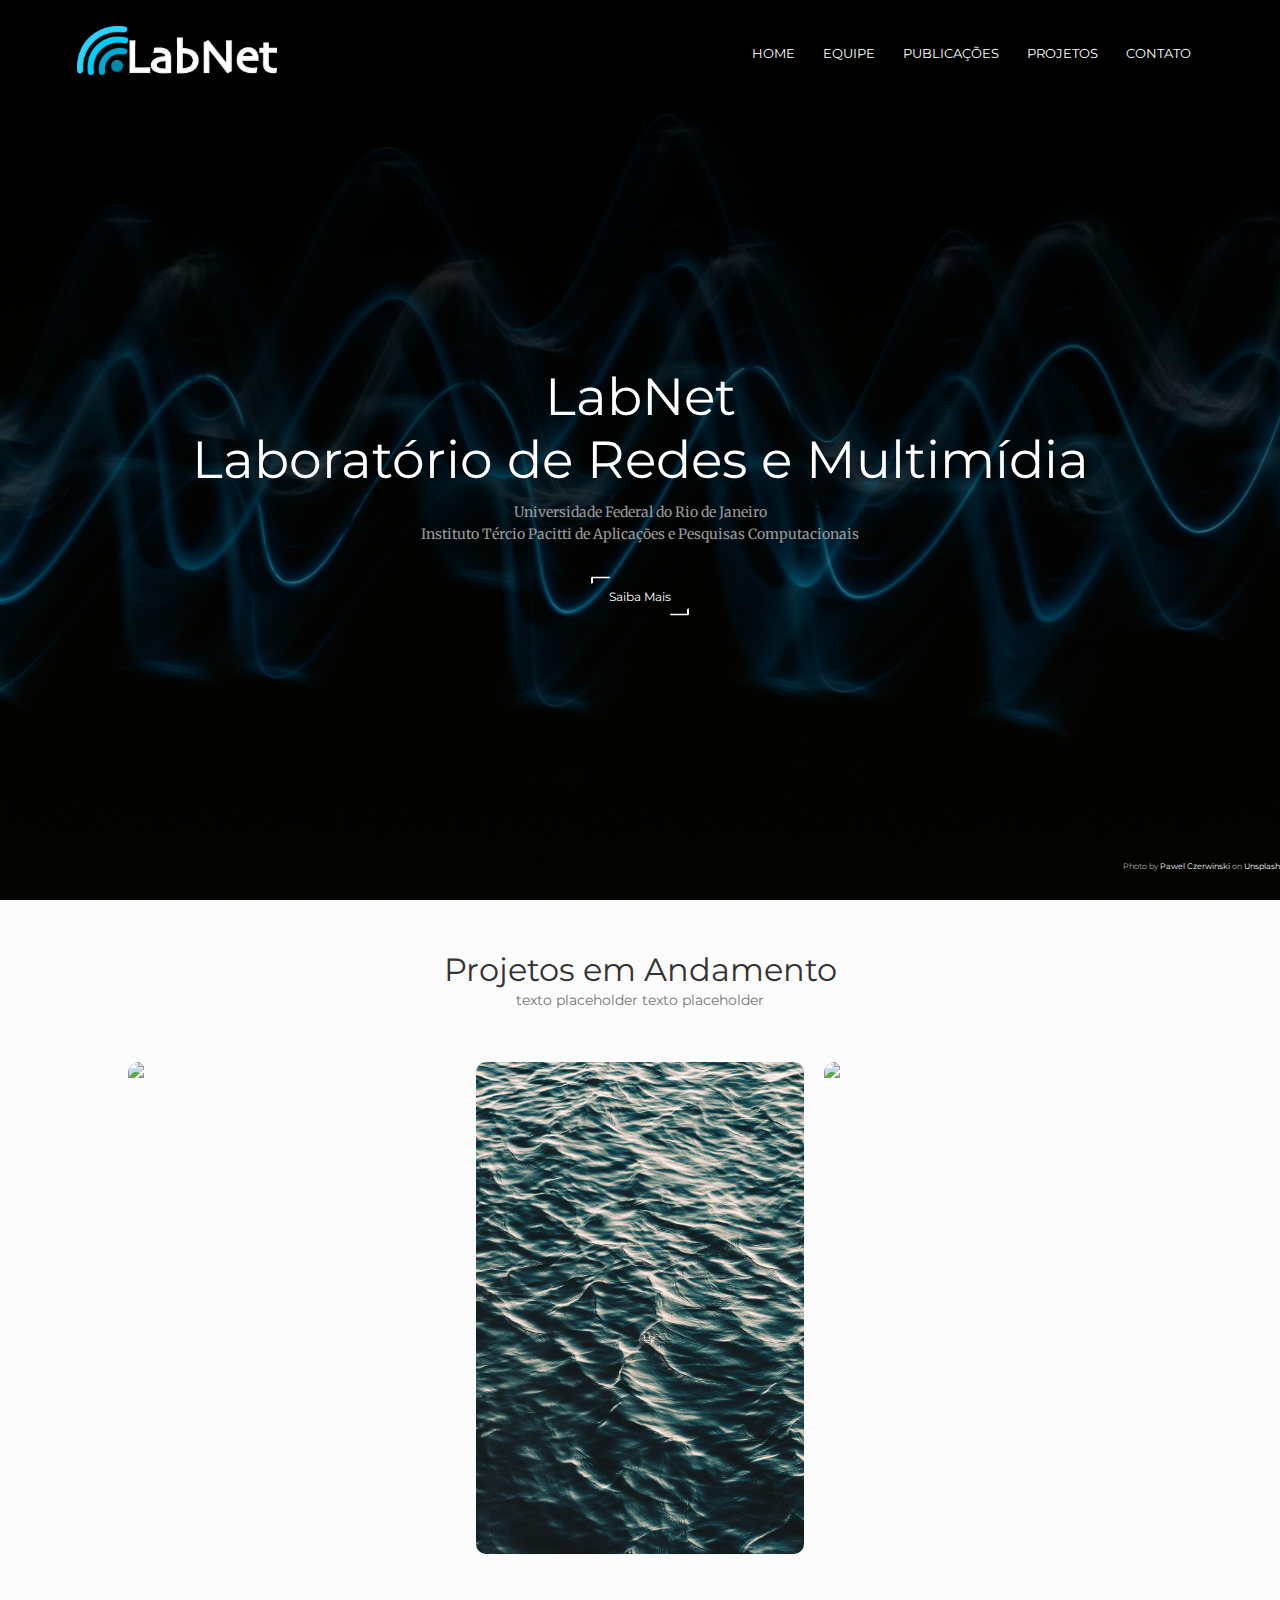
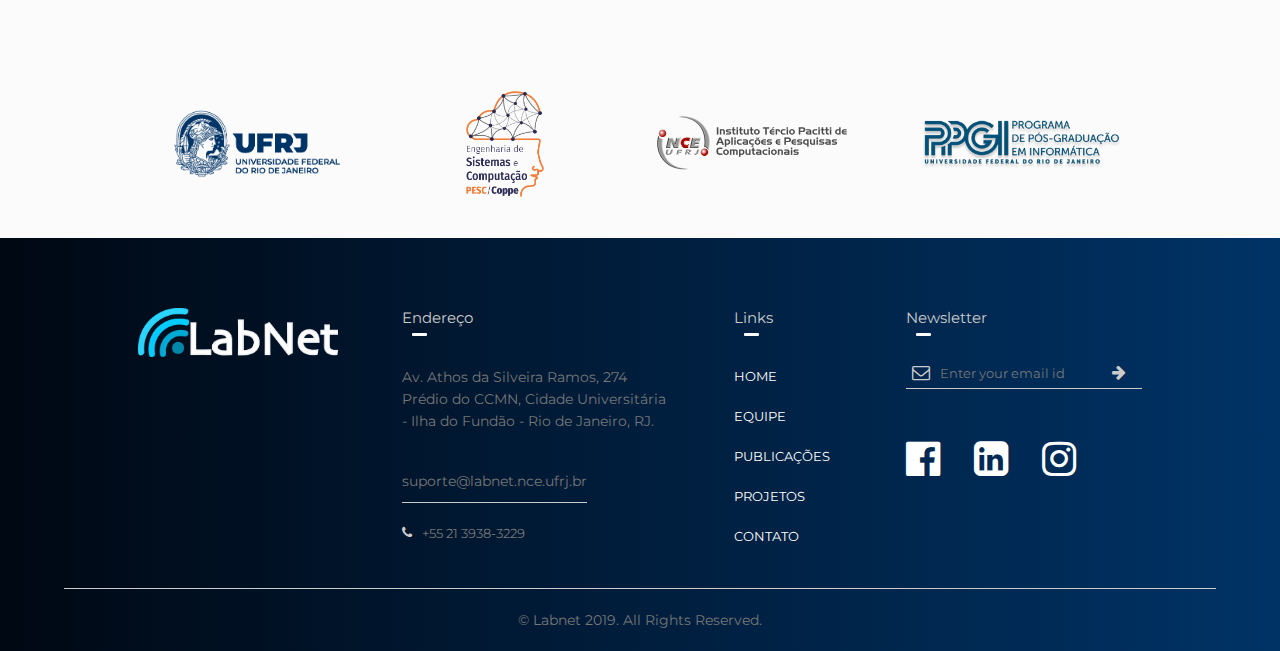
==== commit 88f834d7: "projetos - novo formato; + outras form e conteudos" ====
--- a/index.html
+++ b/index.html
@@ -45,25 +45,6 @@
 
 <!---------Publicações--------------->
 
-<section class="publicacoes">
-    <h1>Publicações</h1>
-    <p>Aqui entra outro texto blablabalbalbalba</p>
-    <div class="row">
-        <div class="col">
-            <h3>Intermediário</h3>
-            <p>mais um texto blabalblabla balblabla blalbalbl balblalbal</p>
-        </div>
-        <div class="col">
-            <h3>Intermediário</h3>
-            <p>mais um texto blabalblabla balblabla blalbalbl balblalbal</p>
-        </div>
-        <div class="col">
-            <h3>Intermediário</h3>
-            <p>mais um texto blabalblabla balblabla blalbalbl balblalbal</p>
-        </div>
-    </div>
-</section>
-
 <!-------- Projetos em andamento -------->
 
 <section class = "projetos">
@@ -97,7 +78,7 @@
 
 <!------------- instituicoes --------------->
 <section class="institutions">
-    <h3>Instituições associadas</h3>
+    <!-- <h3>Instituições associadas</h3> -->
     <div class="inst-row">
       
       <div class="inst-col">
--- a/style.css
+++ b/style.css
@@ -97,6 +97,7 @@
     font-size: 52px;
     font-weight: normal;
     font-family: 'Montserrat', sans-serif;
+    color: #fff;
 }
 .text-box p{
     margin: 10px 0 20px;
@@ -116,6 +117,7 @@
     text-decoration: none;
     color: #ffffff;
 }
+/* FIM DO HEADER */
 .hero-btn{
     display: inline-block;
     text-decoration: none;
@@ -141,21 +143,27 @@
     background-color: transparent;
     cursor: pointer;
     outline: none;
-    font-size: 16px;
-    margin: 1em 0.8em;
+    font-size: 12px;
+    margin-top: 1em;
     transition: 0.5s;
   }
   
   .nbutton.type1 {
     color: white;
     font-family: 'Montserrat', sans-serif;
-    font-weight:400;
+    font-weight: 400;
   }
   /* .nbutton:hover{
     transition-delay: 0.5s;
     background-color: white;
     color:rgb(0, 51, 102);
   } */
+  .nbutton.type1.neg{
+    color:#333333;
+  }
+  .nbutton.type1.blue{
+    color:var(--clr-lightblue);
+  }
   
   .nbutton.type1::after,
   .nbutton.type1::before {
@@ -177,7 +185,14 @@
     border-bottom-color: white;
     border-right-color: white;
   }
-  
+  .nbutton.type1.neg::after {
+    border-bottom-color: #333333;
+    border-right-color: #333333;
+  }
+  .nbutton.type1.blue::after {
+    border-bottom-color: var(--clr-lightblue);
+    border-right-color: var(--clr-lightblue);
+  }
   .nbutton.type1::before {
     top: 0;
     left: 0;
@@ -186,18 +201,19 @@
     border-top-color: white;
     border-left-color: white;
   }
+  .nbutton.type1.neg::before {
+    border-top-color: #333333;
+    border-left-color: #333333;
+  }
+  .nbutton.type1.blue::before {
+    border-top-color: var(--clr-lightblue);
+    border-left-color: var(--clr-lightblue);
+  }
   .nbutton.type1:hover::after,
   .nbutton.type1:hover::before {
     width: 100%;
     height: 100%;
-    /* border-top-color:#003366;
-    border-left-color:#003366;
-    border-bottom-color:#003366;
-    border-right-color:#003366;
-    transition-delay: border 0.5s; */
-  }
-
-
+  }
 /* OUTRO BOTAO END END END */
 
 nav .fa{
@@ -207,7 +223,7 @@
 @media(max-width: 700px){
     .text-box  h1{
         font-size: 20px;
-    }
+    } 
     .nav-links ul li{
         display: block;
     }
@@ -238,7 +254,7 @@
     }
 }
 
-/*----publicacoes----*/
+/* ----publicacoes---- */
 .publicacoes{
     width: 80%;
     margin: auto;
@@ -261,23 +277,6 @@
     display: flex;
     justify-content: space-between;
 }
-.col{
-    flex-basis: 31%;
-    background: #d3e2ed;
-    border-radius: 10px;
-    margin-bottom: 5%;
-    padding: 5%;
-    box-sizing: border-box;
-    transition: 0.5s;
-}
-h3{
-    text-align: center;
-    font-weight: 600;
-    margin: 10px 0;
-}
-.col:hover{
-    box-shadow: 0 0 20px 0px rgba(0,0,0,0.2);
-}
 
 @media(max-width: 700px){
     .row{
@@ -339,11 +338,11 @@
     width: 80%;
     margin: auto;
     text-align: center;
-    padding-top: 100px;
+    padding-top: 40px;
 }
 .equipe .equipe-row{
     position: relative;
-    margin-top: 50px;
+    margin-top: 10px;
     display: flex;
     margin-bottom: 100px;
     justify-content: center;
@@ -352,7 +351,7 @@
     padding: 30px;
 }
 
-/*--card--*/
+/*-- card individual --*/
 .eq-container {
     margin-inline: 1.5rem;
     display: grid;
@@ -514,12 +513,12 @@
     display: flex;
     flex-wrap: wrap;
     align-items: center;
-    justify-content: center;
+    justify-content: space-around;
+    gap: 10px;
 }
 .inst-col{
     flex-basis: 15%;
-    margin-bottom: 10px;
-    padding: 20px;
+    margin-bottom: 30px;
     position: relative;
 }
 .inst-col button{
@@ -530,8 +529,8 @@
     transition: 0.3s ease-in-out;
 }
 .inst-col img{
-    max-height: 140px;
-    max-width: 220px;
+    max-height: 120px;
+    max-width: 200px;
     display: flex;
 }
 .inst-col button:hover{
@@ -749,7 +748,6 @@
 .sub-header{
     height: 18vh;
     width: 100%;
-    /* background-image: linear-gradient(rgba(0, 5, 10, 0.99), rgba(0, 51, 102, 1)); */
     background-color: rgb(0, 8, 19);
     background-position: center;
     background-size:cover;
@@ -816,23 +814,23 @@
     flex:1 1 20em;
 }
 
-
 /* codigo pro texto do blog */
 
-body {
-  background: #fbfbfb;
-  font-family: 'Merriweather', serif;
-  font-size: 16px;
-  color: #777;
-}
-
-h1,
-h4 {
-  font-family: 'Montserrat', sans-serif;
-}
-
-.row {
+.container{
+    /* display: flex;
+    flex-wrap: wrap;
+    align-items: center; */
+    gap: 10px;
+}
+
+.prow {
   padding: 50px 0;
+  display: flex;
+  flex-wrap: wrap;
+  /* justify-content: space-between; */
+  justify-content: center;
+  flex: 5;
+  gap: 2em;
 }
 
 .seperator {
@@ -849,10 +847,15 @@
 
 .title .row {
   padding: 50px 0 0;
+  gap: 10px;
+}
+.title .row .col-md-12{
+    padding: 30px;
 }
 
 .title h1 {
   text-transform: uppercase;
+  font-size: 32px;
 }
 
 .title .seperator {
@@ -863,8 +866,8 @@
   position: relative;
   margin-bottom: 30px;
   min-height: 1px;
-  float: left;
-  -webkit-backface-visibility: hidden;
+  /* float: left; */
+  /* -webkit-backface-visibility: hidden; */
   -webkit-tap-highlight-color: transparent;
   -webkit-touch-callout: none;
   -webkit-user-select: none;
@@ -875,24 +878,7 @@
 
 .item .item-in {
   background: #fff;
-  padding: 40px;
   position: relative;
-}
-
-.item .item-in:hover:before {
-  width: 100%;
-}
-
-.item .item-in::before {
-  content: "";
-  position: absolute;
-  bottom: 0px;
-  height: 2px;
-  width: 0%;
-  background: #333333;
-  right: 0px;
-  -webkit-transition: width 0.4s;
-  transition: width 0.4s;
 }
 
 .item h4 {
@@ -906,69 +892,6 @@
 font-size: 12px;
 }
 
-.item a {
-  font-family: 'Montserrat', sans-serif;
-  font-size: 12px;
-  text-transform: uppercase;
-  color: #666666;
-  margin-top: 10px;
-}
-
-.item a i {
-  opacity: 0;
-  padding-left: 0px;
-  transition: 0.4s;
-  font-size: 24px;
-  display: inline-block;
-  top: 5px;
-  position: relative;
-}
-
-.item a:hover {
-  text-decoration: none;
-}
-
-.item a:hover i {
-  padding-left: 10px;
-  opacity: 1;
-  font-weight: 300;
-}
-
-.item .icon {
-  position: absolute;
-  top: 27px;
-  left: -16px;
-  cursor: pointer;
-}
-
-.item .icon a {
-  font-family: 'Merriweather', serif;
-  font-size: 14px;
-  font-weight: 400;
-  color: #999;
-  text-transform: none;
-}
-
-.item .icon svg {
-  width: 32px;
-  height: 32px;
-  float: left;
-}
-
-.item .icon .icon-topic {
-  opacity: 0;
-  padding-left: 0px;
-  transition: 0.4s;
-  display: inline-block;
-  top: 0px;
-  position: relative;
-}
-
-.item .icon:hover .icon-topic {
-  opacity: 1;
-  padding-left: 10px;
-}
-
 @media only screen and (max-width: 768px) {
   .item .icon {
     position: relative;
@@ -982,23 +905,35 @@
 
 .card{
     color: var(--clr-neutral-100);
-    background-image: url(images/fundo/akira-hojo-ZxGdri2EWzk-unsplash.jpg);
     background-size: cover;
     padding: 3rem 0 0;
     max-width: 30ch;
     margin: 20px;
     --height: 48ch;
     max-height: var(--height);
-    border-radius: 0.5rem;
+    border-radius: 0.3rem;
     overflow: hidden;
     transition: transform 300ms ease;
 }
+.card:nth-child(1){
+    /* nautilus */
+    background-image: url(images/fundo/akira-hojo-ZxGdri2EWzk-unsplash.jpg);
+}
 .card:nth-child(2){
-    background-image: url(images/fundo/pascal-bullan-1w4T0Z3toPI-unsplash.jpg);
+    /* analytica */
+    background-image: url(images/fundo/pexels-markus-spiske-4383298.jpg);
+}
+.card:nth-child(3){
+    /* GRIS */
+    background-image: url(images/fundo/pexels-koolshooters-6494977.jpg);
+}
+.card:nth-child(4){
+    /* krypta */
+    background-image: url(images/fundo/pexels-andre-moura-2523959.jpg);
 }
 .card:hover,
 .card:focus-within{
-    transform: scale(1.05);
+    transform: scale(1.025);
 }
 .card-content{
     background-size:auto;
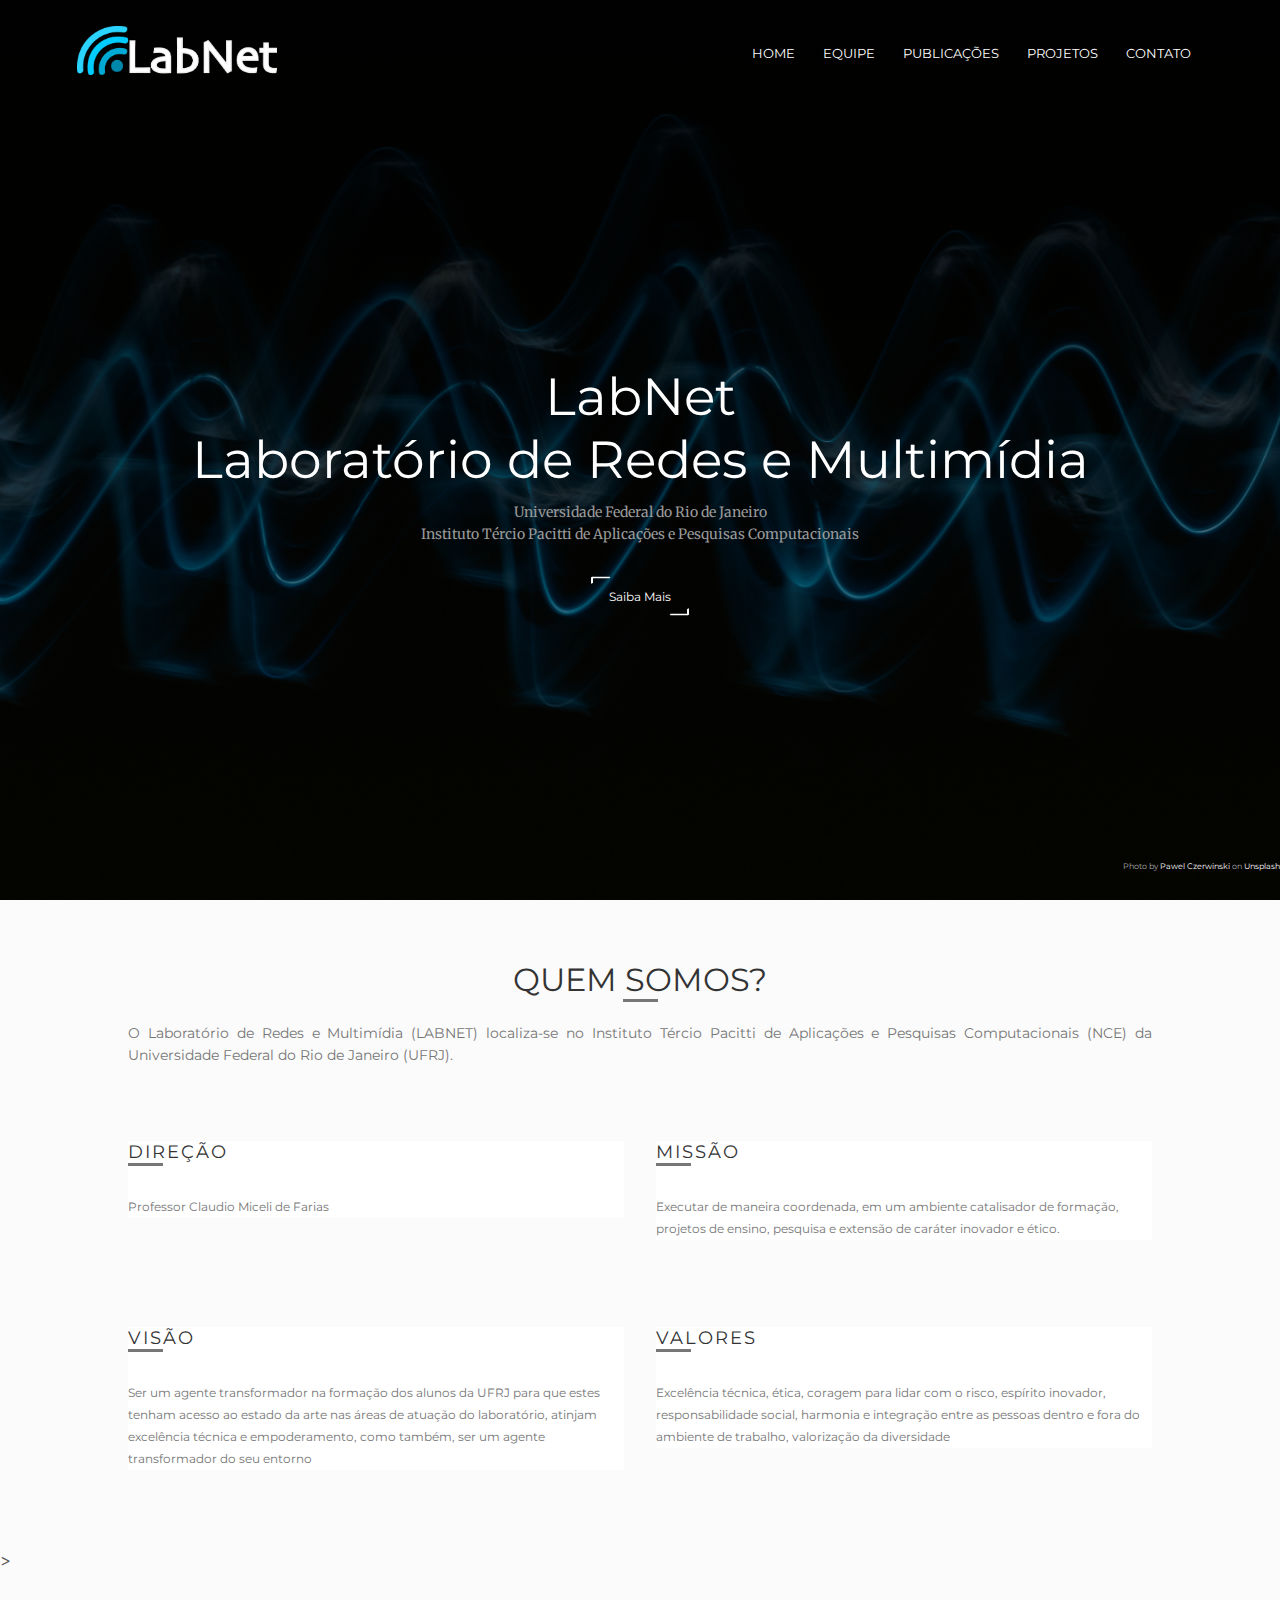
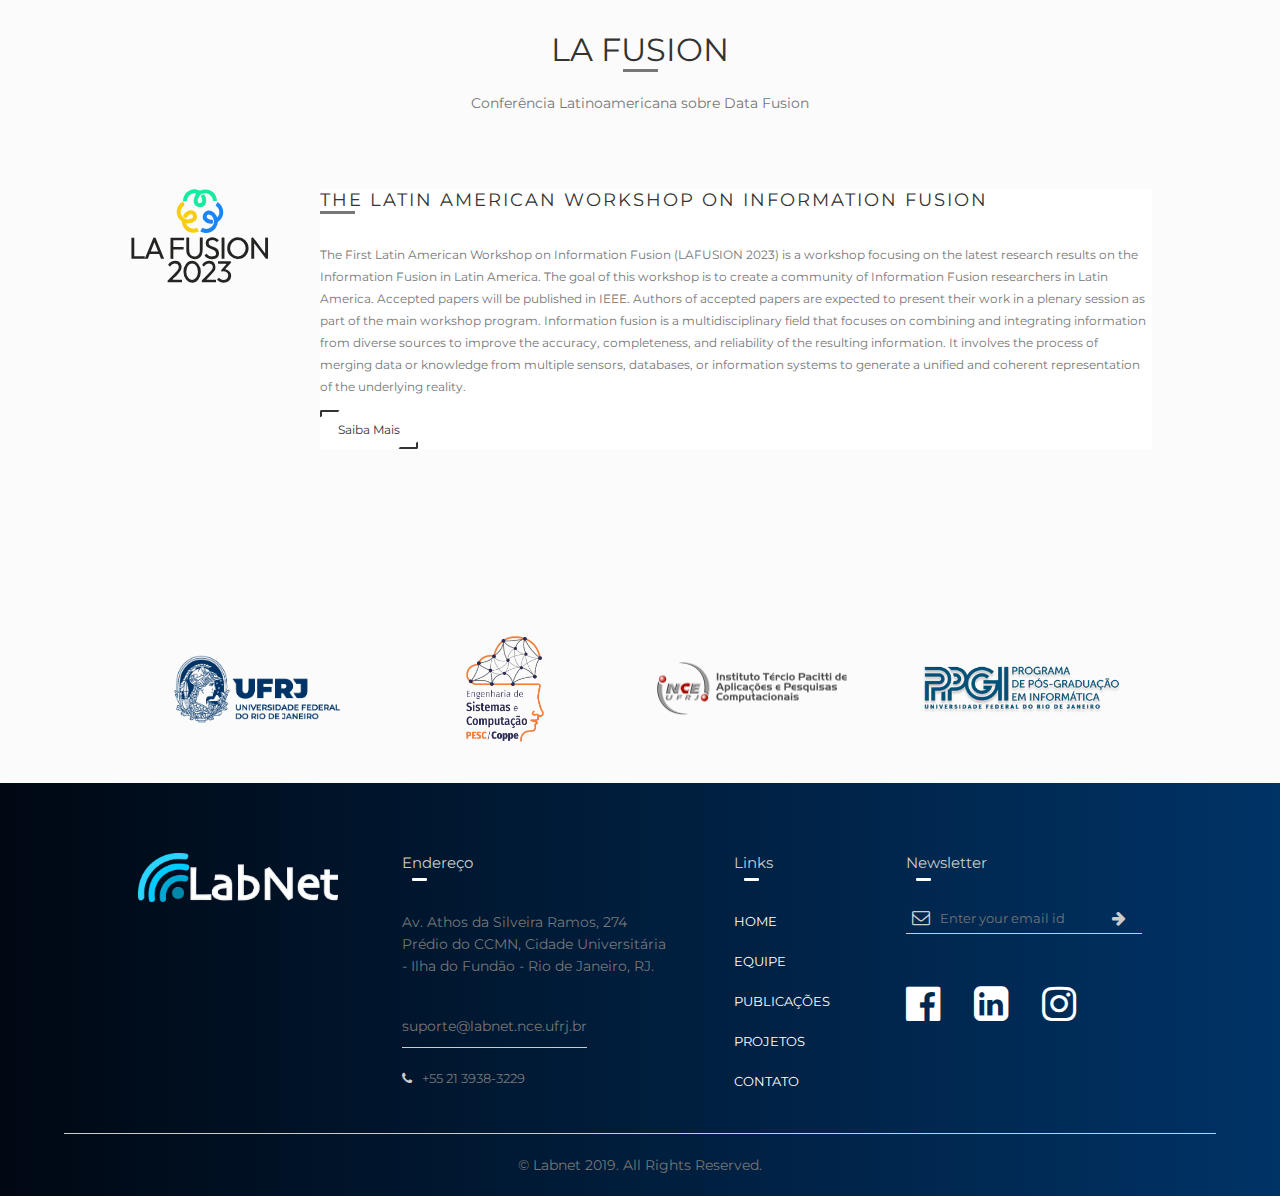
==== commit 281c33ac: "cards esstilo novo + melhorias" ====
--- a/index.html
+++ b/index.html
@@ -1,7 +1,7 @@
 <!DOCTYPE html>
 <html lang="en">
 <head>
-  <meta name="viewport" content="with=device-width, initial-scale=1.0">
+  <meta name="viewport" content="width=device-width, initial-scale=1.0">
     <title>Site do Lab - Novo Design</title>
     <link rel="stylesheet" href="style.css">
     <link rel="preconnect" href="https://fonts.googleapis.com">
@@ -33,45 +33,138 @@
     <div class="text-box">
       <h1>LabNet<br>Laboratório de Redes e Multimídia</h1>
       <p>Universidade Federal do Rio de Janeiro<br>Instituto Tércio Pacitti de Aplicações e Pesquisas Computacionais</p>
-      <button href="#" class="nbutton type1">
+      
+      <button onclick="scrollToSection('quemsomos')" class="nbutton type1">
         <span>Saiba Mais</span>
       </button>
+  
     </div>
     <div class="img-credit">
       <p>Photo by <a href="https://unsplash.com/@pawel_czerwinski?utm_source=unsplash&utm_medium=referral&utm_content=creditCopyText" target="blank">Pawel Czerwinski</a> on <a href="https://unsplash.com/photos/eybM9n4yrpE?utm_source=unsplash&utm_medium=referral&utm_content=creditCopyText" target="blank">Unsplash</a></p>
     </div>
-    
   </section>
-
-<!---------Publicações--------------->
-
+  <script>
+    function scrollToSection(sectionId) {
+      var section = document.getElementById(sectionId);
+      if (section) {
+        section.scrollIntoView({ behavior: 'smooth' });
+      }
+    }
+  </script>
+<!--------- QUEM SOMOS ----------->
+<section class="cont-proj">
+  <section id = "quemsomos" class="title container">
+    <div class="trow">
+      <div class="col-md-13">
+        <h1>QUEM SOMOS?</h1>
+        <div class="seperator"></div>
+        <p>O Laboratório de Redes e Multimídia (LABNET) localiza-se no Instituto Tércio Pacitti de Aplicações e Pesquisas Computacionais (NCE) da Universidade Federal do Rio de Janeiro (UFRJ).</p>
+      </div>
+    </div>
+</section>
+   <!-- Start Blog Layout -->
+  <div class="container">
+    <div class="prow">
+      <div class="col-md-6 item">
+        <div class="item-in">
+          <h4>Direção</h4>
+          <div class="seperator"></div>
+          <p>Professor Claudio Miceli de Farias</p>
+        </div>
+      </div>
+    <div class="col-md-6 item">
+      <div class="item-in">
+        <h4>Missão</h4>
+        <div class="seperator"></div>
+        <p>Executar de maneira coordenada, em um ambiente catalisador de formação, projetos de ensino, pesquisa e extensão de caráter inovador e ético.</p>
+      </div>
+    </div>
+    <div class="col-md-6 item">
+      <div class="item-in">
+        <h4>Visão</h4>
+          <div class="seperator"></div>
+          <p>Ser um agente transformador na formação dos alunos da UFRJ para que estes tenham acesso ao estado da arte nas áreas de atuação do laboratório, atinjam excelência técnica e empoderamento, como também, ser um agente transformador do seu entorno</p>
+      </div>
+    </div>
+    <div class="col-md-6 item">
+      <div class="item-in">
+        <h4>Valores</h4>
+          <div class="seperator"></div>
+          <p>Excelência técnica, ética, coragem para lidar com o risco, espírito inovador, responsabilidade social, harmonia e integração entre as pessoas dentro e fora do ambiente de trabalho, valorização da diversidade</p>
+      </div>
+    </div>
+  </div>
+</section>
+<!--------- LAFUSION ----------------> >
+<section class="cont-proj">
+  <section class="title container">
+    <div class="trow">
+      <div class="col-md-12">
+        <h1>LA FUSION</h1>
+        <div class="seperator"></div>
+        <p>Conferência Latinoamericana sobre Data Fusion</p>
+      </div>
+    </div>
+  </section>
+   <!-- Start Blog Layout -->
+  <div class="container">
+    <div class="prow">
+      <img src="images/icons/lafusion.svg">
+      <div class="col-md-6 item">
+        <div class="item-in">
+          <h4>The Latin American Workshop on Information Fusion</h4>
+          <div class="seperator"></div>
+          <p>The First Latin American Workshop on Information Fusion (LAFUSION 2023) is a workshop focusing on the latest research results on the Information Fusion in Latin America. The goal of this workshop is to create a community of Information Fusion researchers in Latin America. Accepted papers will be published in IEEE. Authors of accepted papers are expected to present their work in a plenary session as part of the main workshop program.
+            Information fusion is a multidisciplinary field that focuses on combining and integrating information from diverse sources to improve the accuracy, completeness, and reliability of the resulting information. It involves the process of merging data or knowledge from multiple sensors, databases, or information systems to generate a unified and coherent representation of the underlying reality.  
+          </p>
+          <a href="https://lafusion.cos.ufrj.br/" target = "blank" >
+          <button class="nbutton type1 neg">
+            <span>Saiba Mais</span>
+          </button>
+          </a>
+        </div>
+      </div>
+    </div>
+  </div>
+</section>
+<!--------- Publicações ------------->
+<!-- <section class="cont-proj">
+  <section class="title container">
+    <div class="trow">
+      <div class="col-md-12">
+        <h1>Título Provisório</h1>
+        <div class="seperator"></div>
+        <p>Blocks with hover effects</p>
+      </div>
+    </div>
+  </section>
+   
+  <div class="container">
+    <div class="prow">
+      <div class="col-md-6 item">
+        <div class="item-in">
+          <h4>Some Kind of Title</h4>
+          <div class="seperator"></div>
+          <p>Lorem ipsum dolor sit amet, consectetur adipisicing elit. Modi expedita eveniet consectetur, voluptates voluptatum, sit excepturi earum. Veniam eius amet, accusantium, deserunt officia, quos qui debitis laboriosam velit quis autem!</p>
+          <button href="#" class="nbutton type1 neg">
+            <span>Saiba Mais</span>
+          </button>
+        </div>
+      </div>
+      <div class="col-md-6 item">
+        <div class="item-in">
+          <h4>Some Kind of Title</h4>
+          <div class="seperator"></div>
+          <p>Lorem ipsum dolor sit amet, consectetur adipisicing elit. Modi expedita eveniet consectetur, voluptates voluptatum, sit excepturi earum. Veniam eius amet, accusantium, deserunt officia, quos qui debitis laboriosam velit quis autem!</p>
+          <button href="#" class="nbutton type1 neg">
+            <span>Saiba Mais</span>
+          </button>
+        </div>
+      </div>
+    </div>
+  </div>
+</section> -->
 <!-------- Projetos em andamento -------->
-
-<section class = "projetos">
-    <h1>Projetos em Andamento</h1>
-    <p>texto placeholder texto placeholder</p>
-
-    <div class="row">
-      <div class="projetos-col">
-        <img src="images/fundo/pascal-bullan-1w4T0Z3toPI-unsplash.jpg">
-        <div class="layer">
-          <h3>Aquaponia</h3>
-        </div>
-      </div>
-      <div class="projetos-col">
-        <img src="images/fundo/akira-hojo-ZxGdri2EWzk-unsplash.jpg">
-        <div class="layer">
-          <h3>UFRJ Nautilus</h3>
-        </div>
-      </div>
-      <div class="projetos-col">
-        <img src="images/fundo/clark-van-der-beken-KvuSeA5Ep4c-unsplash.jpg">
-        <div class="layer">
-          <h3>Projeto 3</h3>
-        </div>
-      </div>
-    </div>
-</section>
 
 <!-------- Equipe -------->
 
--- a/style.css
+++ b/style.css
@@ -117,7 +117,7 @@
     text-decoration: none;
     color: #ffffff;
 }
-/* FIM DO HEADER */
+/* ----- FIM DO HEADER ----- */
 .hero-btn{
     display: inline-block;
     text-decoration: none;
@@ -214,7 +214,7 @@
     width: 100%;
     height: 100%;
   }
-/* OUTRO BOTAO END END END */
+/* BOTAO END END END */
 
 nav .fa{
     display: none;
@@ -253,9 +253,9 @@
         padding: 30px;
     }
 }
-
+/* --------------- PAGINA INICIAL ----------------- */
 /* ----publicacoes---- */
-.publicacoes{
+/* .publicacoes{
     width: 80%;
     margin: auto;
     text-align: center;
@@ -271,66 +271,24 @@
     font-weight: 300;
     line-height: 22px;
     padding: 10px 0 10px 0;
-}
+} 
+*/ 
 .row{
     margin-top: 5%;
     display: flex;
-    justify-content: space-between;
+    flex-wrap: wrap;
+    justify-content: space-around;
 }
 
 @media(max-width: 700px){
     .row{
         flex-direction: column;
     }
-}
-
-/* -------------- projetos ----------- */
-
-.projetos{
-    width: 80%;
-    margin: auto;
-    text-align: center;
-    padding-top: 50px;   
-}
-.projetos-col{
-    flex-basis: 32%;
-    border-radius: 10px;
-    margin-bottom: 30px;
-    position: relative;
-    overflow: hidden;
-}
-.projetos-col img{
-    width: 100%;
-    display: block;
-}
-.layer{
-    height: 100%;
-    width: 100%;
-    position: absolute;
-    top: 0;
-    left: 0;
-    transition: 0.5s;
-}
-.layer:hover{
-    background:#00050a8c;
-
-}
-.layer h3{
-    width: 100%;
-    font-weight: 500;
-    color: #fff;
-    font-size: 26px;
-    bottom: 0;
-    left: 50%;
-    transform: translateX(-50%);
-    position: absolute;
-    opacity: 0;
-    transition: 0.5s;
-}
-.layer:hover h3{
-    bottom: 49%;
-    opacity: 1;
-}
+} */
+
+
+/* ---END--- PAGINA INICIAL ---END--- */
+
 
 /*---------- equipe ----------*/
 
@@ -344,16 +302,17 @@
     position: relative;
     margin-top: 10px;
     display: flex;
-    margin-bottom: 100px;
+    margin-bottom: 50px;
     justify-content: center;
     align-items: center;
     flex-wrap: wrap;
-    padding: 30px;
+    /* padding: 30px; */
+    gap: 60px;
 }
 
 /*-- card individual --*/
 .eq-container {
-    margin-inline: 1.5rem;
+    /* margin-inline: 1.5rem; */
     display: grid;
     place-items: center;
 }
@@ -367,6 +326,7 @@
     background: #fff;
     padding: 1.5rem;
     text-align: center;
+    gap: 20px;
 }
 
 .eq-img-box {
@@ -392,8 +352,8 @@
     position: absolute;
     top: 0;
     left: 0;
-    width: 15%;
-    height: 15%;
+    width: 100%;
+    height: 100%;
     border-top: 2px solid #003366;
     border-left: 2px solid #003366;
     box-sizing: border-box;
@@ -405,76 +365,49 @@
     position: absolute;
     bottom: 0;
     right: 0;
-    width: 15%;
-    height: 15%;
+    width: 100%;
+    height: 100%;
     border-bottom: 2px solid #003366;
     border-right: 2px solid #003366;
     box-sizing: border-box;
     transition: .5s;
 }
-
-.eq-card:hover .eq-img-box::before, .eq-card:hover .eq-img-box::after{
-    width: 100%;
-    height: 100%;
-}
-.eq-card .card_img{
-    opacity: 0.6;
-    transition: opacity 0.5s ease-in-out;
-}
-.eq-card:hover .card_img{
-    opacity: 1;
-}
 .eq-card .card-name {
     color:#003366;
-    margin-top: 10px;
-    padding: 10px 10px 0 10px;
+    /* padding: 10px 10px 0 10px; */
     font-weight: 400;
 }
 .eq-card .card-text {
-    color: #777;
-    padding-bottom: 10px;
     font-family: 'Merriweather';
-    transition: color 0.3s ease;
-}
-.eq-card:hover .card-text {
-    color:#555;
+    color:#555
 }
 .eq-card .card-icons {
     display: flex;
     flex-wrap: wrap;
     justify-content: center;
     align-items: center;
-    padding-top: 10px;
-    padding-bottom: 10px;
+    /* padding-top: 10px;
+    padding-bottom: 10px; */
 }
 .card-icons::after{
     content:'';
     height: 2px;
     width: 65%;
     position: absolute;
-    bottom: 0.5rem;
+    bottom: 20px;
     background: #003366;
     margin: auto;
     display: block;
     /* transform: translateY(-3rem) scaleX(0.2); */
-    transform: scaleX(0.2);
-    transition: transform 0.5s ease-out; /* Add transition delay */
-}
-.eq-card:hover .card-icons::after{
-    /* transform: translateY(0) scaleX(1); */
     transform: scaleX(1);
-    transition: transform 0.5s ease-out; /* Add transition delay */
-}
+}
+
 .card-icons-col {
     padding-left: 10px;
     padding-right: 10px;
     position: relative;
-    opacity: 0.3;
-    transition: opacity 0.5s;
-    transition-delay: 0s; /* Add transition delay */
-}
-.eq-card:hover .card-icons-col{
     opacity: 1;
+    
 }
 .eq-card .card-icons button {
     margin:auto;
@@ -493,255 +426,63 @@
     transform: scale(1);
     transition: transform 0.25s ease-in-out;
 }
-.card-icons-col a:hover img{
-    transform: scale(1.1);
-}
-/*--card end--*/
-
-/*---------------- Institutions -----------------*/
-
-.institutions{
-    width: 80%;
-    margin: auto;
-    padding-top: 100px;
-    text-align: center;
-}
-.institutions h3{
-    color:#767676;
-}
-.inst-row{
-    display: flex;
-    flex-wrap: wrap;
-    align-items: center;
-    justify-content: space-around;
-    gap: 10px;
-}
-.inst-col{
-    flex-basis: 15%;
-    margin-bottom: 30px;
-    position: relative;
-}
-.inst-col button{
-    color: transparent;
-    background-color: transparent;
-    border: none;
-    cursor: pointer;
-    transition: 0.3s ease-in-out;
-}
-.inst-col img{
-    max-height: 120px;
-    max-width: 200px;
-    display: flex;
-}
-.inst-col button:hover{
-    transform: scale(1.1);
-    z-index: 2;
-}
-@media (max-width: 700px){
-    .inst-row{
-        flex-direction: column;
-    }
-}
-
-/*-------------- Footer -----------------------*/
-
-footer{
-    width: 100%;
-    position: relative;
-    bottom: 0;
-    background: linear-gradient(to right/*, #00093c*/,rgb(0, 8, 19), #003366);
-    color: #fff;
-    padding: 60px 0 20px;
-    /* border-top-left-radius: 100px; */
-    font-size: 13px;
-    line-height: 20px;
-}
-.footer-row{
-    width: 80%;
-    margin: auto;
-    display: flex;
-    flex-wrap: wrap;
-    align-items: flex-start;
-    justify-content: space-between;
-}
-.footer-col{
-    flex-basis: 20%;
-    padding: 10px;
-}
-.footer-col:nth-child(2){
-    flex-basis: 28%;
-}
-.footer-col:nth-child(3){
-    flex-basis: 8%;
-}
-.footer-col:nth-child(4){
-    flex-basis: 25%;
-}
-.footer-col ul li{
-    list-style: none;
-    display: inline-block;
-    margin: 8px 12px 8px 0;
-    position: relative;
-}
-.footer-col ul li a{
-    text-decoration: none;
-    color: #ffffff;
-    font-size: 13px;
-    text-transform: uppercase;
-}
-.footer-col ul li::after {
-    content: '';
-    height: 1px;
-    width: 100%;
-    background: #ffffff;
-    display: block;
-    margin: auto;
-    left: 0;
-    transform: scaleX(0); /* Initial state */
-    transform-origin: left;
-    position: absolute;
-    transition: transform 0.5s;
-}
-.footer-col ul li:hover::after {
-    transform: scaleX(1); /* 100% width when hovered */
-}
-
-.footer-col2{
-    display: flex;
-    align-items: center;
-    color: #777;
-    font-family: 'Merriweather',serif;
-}
-.footer-col2 .fa{
-    color: #ccc;
-    margin-right: 10px;
-}
-.footer-col2 h4{
-    color:#777;
-}
-.footer-col .logo{
-    width: 200px;
-    margin-bottom: 20px;
-}
-
-.footer-col h3{
-    color: #ccc;
-    width: fit-content;
-    margin-bottom: 30px;
-    position: relative;
-}
-.footer-col p{
-    width: fit-content;
-    color: #777;
-    position:relative;
-    padding: 8px 0 10px;
-}
-.footer-col .email-id{
-    width: fit-content;
-    border-bottom: 1px solid #ccc;
-    margin: 20px 0;
-}
-.footer-col ul li{
-    list-style: none;
-    margin-bottom: 12px;
-}
-.footer-col ul li a{
-    text-decoration: none;
-    color: #fff;
-}
-.footer-col form{
-    padding-bottom: 15px;
-    display: flex;
-    align-items: center;
-    justify-content: space-between;
-    border-bottom: 1px solid #ccc;
-    margin-bottom: 50px;
-    padding: 6px;
-}
-.footer-col form .fa{
-    color:#ccc;
-    font-size: 18px;
-    margin-right: 10px; 
-}
-.footer-col form input{
-    width: 100%;
-    background: transparent;
-    color: #ccc;
-    border: 0;
-    outline: none;
-}
-.footer-col form button{
-    background: transparent;
-    border: 0;
-    outline: none;
-    cursor: pointer;
-}
-.footer-col form button .fa{
-    font-size: 16px;
-    color: #ccc;
-}
-.social-icons .fa{
-    width: 50px;
-    font-size: 40px;
-    color: #fff;
-    margin-right: 15px;
-    cursor: pointer;
-    transition: 0.3s ease-in-out;
-}
-.social-icons .fa:hover{
-    transform: scale(1.1);
-    z-index: 2;
-}
-hr{
-    width: 90%;
-    border: 0;
-    border-bottom: 1px solid #ccc;
-    margin: 20px auto;
-}
-.copyright{
-    text-align: center;
-    color:#777;
-}
-.underline{
-    width: 100%;
-    height: 3px;
-    /* background: #767676; */
-    background: transparent;
-    border-radius: 1px;
-    position: absolute;
-    top: 25px;
-    left: 0;
-    overflow: hidden;
-}
-.underline span{
-    width: 15px;
-    height: 100%;
-    background: #fff;
-    border-radius: 1px;
-    position: absolute;
-    top: 0;
-    left: 10px;
-    animation: moving 2s linear infinite;
-}
-@keyframes moving{
-    0%{
-        left: -20px;
-    }
-    100%{
-        left: 100%;
-    }
-}
-@media (max-width: 700px){
-    footer{
-        bottom: unset;
-    }
-    .footer-col{
-        flex-basis: 100%;
-    }
-    .footer-col:nth-child(2), .footer-col:nth-child(3){
-        flex-basis: 100%;
-    }
-}
+@media(hover){
+    .eq-img-box::before, .eq-img-box::after{
+        width: 15%;
+        height: 15%;
+        transition: .5s;
+    }
+    .eq-card:hover .eq-img-box::before, .eq-card:hover .eq-img-box::after{
+        width: 100%;
+        height: 100%;
+    }
+
+    .eq-card .card_img{
+        opacity: 0.6;
+        transition: opacity 0.5s ease-in-out;
+    }
+    .eq-card:hover .card_img{
+        opacity: 1;
+    }
+
+
+    .eq-card .card-text {
+        color: #777;
+        transition: color 0.3s ease;
+    }
+    .eq-card:hover .card-text{
+        color:#555;
+    }
+
+
+    .card-icons::after{
+        transform: scaleX(0.2);
+        transition: transform 0.5s ease-out; /* Add transition delay */
+    }
+    .eq-card:hover .card-icons::after{
+        /* transform: translateY(0) scaleX(1); */
+        transform: scaleX(1);
+        transition: transform 0.5s ease-out; /* Add transition delay */
+    }
+
+    .card-icons-col{
+        opacity: 0.3;
+        transition: opacity 0.5s ease-out;
+    }
+    .eq-card:hover .card-icons-col{
+        opacity: 1;
+        transition: opacity 0.5s ease-out;
+        transition-delay: 0s; /* Add transition delay */
+    }
+
+    .card-icons-col a:hover img {
+        transform: scale(1.1);
+    }
+}
+
+/*  ---  card end  ---  */
+
+
 
 /*----------------paginas nao-home---------------------*/
 
@@ -801,14 +542,15 @@
     width: 80%;
     margin: auto;
     padding-top: 40px;
-    padding-bottom: 50px;
+    padding-bottom: 20px;
 }
 .proj-row{
     justify-content: center;
-    align-items: center;
+    align-items: normal;
     display: flex;
     flex-wrap: wrap;
-    margin: auto;
+    margin: 20px 0;
+    gap: 20px;
 }
 .proj-row >*{
     flex:1 1 20em;
@@ -822,15 +564,41 @@
     align-items: center; */
     gap: 10px;
 }
-
+/* para os titulos */
+.trow {
+    padding: 20px 0;
+    display: flex;
+    flex-wrap: wrap;
+    /* justify-content: space-between; */
+    justify-content: center;
+    flex-shrink: 1;
+    gap: 2em;
+  }
+.col-md-12{text-align: center;}
+.col-md-13 p{text-align: justify;}
+.col-md-13{text-align: center;}
+.col-md-13 .seperator{
+    display: flex;
+    align-content: flex-start;
+}
+/* para os textos */
 .prow {
-  padding: 50px 0;
+  padding: 30px 0;
   display: flex;
   flex-wrap: wrap;
-  /* justify-content: space-between; */
-  justify-content: center;
-  flex: 5;
+  justify-content: space-between;
   gap: 2em;
+}
+@media(max-width: 700px){
+    .prow{
+        flex-direction: column;
+    }
+}
+.prow img{
+    max-width: 10rem;
+    align-self: baseline;
+    position: relative;
+    padding-right: 1rem;
 }
 
 .seperator {
@@ -844,25 +612,24 @@
 .title {
   text-align: center;
 }
-
-.title .row {
+/* .title .row {
   padding: 50px 0 0;
   gap: 10px;
 }
 .title .row .col-md-12{
-    padding: 30px;
-}
-
+    padding: 30px 0;
+} */
 .title h1 {
   text-transform: uppercase;
   font-size: 32px;
 }
-
 .title .seperator {
-  margin: 0 auto 10px;
+  margin: 0 auto 20px;
 }
 
 .item {
+  flex-basis: 48%;
+  flex-grow: 3;
   position: relative;
   margin-bottom: 30px;
   min-height: 1px;
@@ -902,57 +669,53 @@
 
 /* codigo pros cards */
 
-
 .card{
+    position: relative;
     color: var(--clr-neutral-100);
     background-size: cover;
     padding: 3rem 0 0;
-    max-width: 30ch;
-    margin: 20px;
-    --height: 48ch;
+    max-width: 20rem;
+    /* margin: 20px 0; */
+    --height: 28rem;
     max-height: var(--height);
-    border-radius: 0.3rem;
+    /* border-radius: 0.2rem; */
+    border: 2px solid #999;
     overflow: hidden;
     transition: transform 300ms ease;
 }
-.card:nth-child(1){
-    /* nautilus */
-    background-image: url(images/fundo/akira-hojo-ZxGdri2EWzk-unsplash.jpg);
-}
-.card:nth-child(2){
-    /* analytica */
-    background-image: url(images/fundo/pexels-markus-spiske-4383298.jpg);
-}
-.card:nth-child(3){
-    /* GRIS */
-    background-image: url(images/fundo/pexels-koolshooters-6494977.jpg);
-}
-.card:nth-child(4){
-    /* krypta */
-    background-image: url(images/fundo/pexels-andre-moura-2523959.jpg);
-}
-.card:hover,
-.card:focus-within{
-    transform: scale(1.025);
+.card .fas{
+    top: 50%;
+    left: 50%;
+    /* Centering */
+    transform: translate(-50%, -70%);
+    font-size: 40px;
+    position: absolute;
+    color: #999;
+    opacity: 1;
+    transition: opacity 300ms ease-in-out;
+    transition-delay: 400ms;
 }
 .card-content{
-    background-size:auto;
-    max-height:var(--height);
+    background-size: auto;
+    height: 26rem;
+    /* max-height:var(--height); */
+    /* height: calc(0.8*30rem); */
     --padding: 2rem;
     padding: var(--padding);
-    background: linear-gradient(
+    /* background: linear-gradient(
         rgba(0,0,0,0),
         rgb(0, 0, 0, 0.4) 20%,
         rgba(0,0,0,1)
-    );
+    ); */
     /* transform: translateY(10%); */
     transition: transform 500ms ease;
+    align-items: center;
 }
 .card-title{
     position: relative;
     width: max-content;
     font-weight: 400;
-    color: #fff;
+    color: #333333;
     /* outline: 1px solid red; */
 }
 .card-title::after{
@@ -962,7 +725,7 @@
     left: calc(var(--padding)*-1);
     bottom: -5px;
     width: calc(100% + var(--padding));
-    background: #fff;
+    background: #999;
     /* transform: scaleX(0); */
     transform-origin: left;
     transition: transform 300ms ease;
@@ -971,13 +734,12 @@
     transform: scaleX(1);
 }
 .card-body{
-    color: #fff;
+    color: #333333;
     left: 0;
     padding: 1em 0 1.5em;
     margin: 1em 0 1em;
     justify-content:space-evenly;
     /* font-family: 'Merriweather',serif; */
-    
     max-height: 20em;
     overflow: auto;
     scrollbar-width: thin;
@@ -1001,13 +763,17 @@
 }
 
 @media(hover){
+    .card:hover .fas{
+        opacity: 0;
+        transition: opacity 300ms ease-in-out;
+    }
     .card-content{
-        transform: translateY(30ch);
+        transform: translateY(75%);
         transition: transform 500ms ease;
     }
     .card:hover .card-content,
     .card:focus-within .card-content{
-        transform: translateY(0);
+        transform: translateY(-0.5rem);
         transition-delay: 300ms;
     }
     .card:focus-within .card-content{
@@ -1025,28 +791,29 @@
     .card-title:after {
         transform: scaleX(0); 
     }
+    .button:hover,
+    .button:focus-within{
+        background-color: var(--clr-neutral-100);
+        border: 1px solid #003366;
+        background: #003366;
+        color:#fff;
+        transition: 0;
+    }
 }
 
 .button{
     display: inline;
     text-decoration: none;
-    color: #fff;
-    border: 1px solid #fff;
+    background-color: transparent;
+    color: #333333;
+    border: 1px solid #333333;
     padding: 0.5em 1.25em;
     margin-top: 1em;
     /* border-radius: 0.25em; */
     font-size: 13px;
-    background: transparent;
-    position: absolute;
+    /* position: absolute; */
     bottom: 1em;
     cursor: pointer; 
-}
-.button:hover,
-.button:focus{
-    background-color: var(--clr-neutral-100);
-    border: 1px solid #003366;
-    background: #003366;
-    transition: 0;
 }
 
 /*--------------- pagina contato ---------------*/
@@ -1110,3 +877,247 @@
     border: 1px solid #ccc;
     box-sizing: border-box;
 }
+
+/*---------------- Institutions -----------------*/
+
+.institutions {
+    width: 80%;
+    margin: auto;
+    padding-top: 100px;
+    text-align: center;
+}
+.institutions h3{
+    color:#767676;
+}
+.inst-row{
+    display: flex;
+    flex-wrap: wrap;
+    align-items: center;
+    justify-content: space-around;
+    gap: 10px;
+}
+.inst-col{
+    flex-basis: 15%;
+    margin-bottom: 30px;
+    position: relative;
+}
+.inst-col button{
+    color: transparent;
+    background-color: transparent;
+    border: none;
+    cursor: pointer;
+    transition: 0.3s ease-in-out;
+}
+.inst-col img{
+    max-height: 120px;
+    max-width: 200px;
+    display: flex;
+}
+.inst-col button:hover{
+    transform: scale(1.1);
+    z-index: 2;
+}
+@media (max-width: 700px){
+    .inst-row{
+        flex-direction: column;
+    }
+}
+/*-------------- Footer -----------------------*/
+
+footer{
+    width: 100%;
+    position: relative;
+    bottom: 0;
+    background: linear-gradient(to right/*, #00093c*/,rgb(0, 8, 19), #003366);
+    color: #fff;
+    padding: 60px 0 20px;
+    /* border-top-left-radius: 100px; */
+    font-size: 13px;
+    line-height: 20px;
+}
+.footer-row{
+    width: 80%;
+    margin: auto;
+    display: flex;
+    flex-wrap: wrap;
+    align-items: flex-start;
+    justify-content: space-between;
+}
+.footer-col{
+    flex-basis: 20%;
+    padding: 10px;
+}
+.footer-col:nth-child(2){
+    flex-basis: 28%;
+}
+.footer-col:nth-child(3){
+    flex-basis: 8%;
+}
+.footer-col:nth-child(4){
+    flex-basis: 25%;
+}
+.footer-col ul li{
+    list-style: none;
+    display: inline-block;
+    margin: 8px 12px 8px 0;
+    position: relative;
+}
+.footer-col ul li a{
+    text-decoration: none;
+    color: #ffffff;
+    font-size: 13px;
+    text-transform: uppercase;
+}
+.footer-col ul li::after {
+    content: '';
+    height: 1px;
+    width: 100%;
+    background: #ffffff;
+    display: block;
+    margin: auto;
+    left: 0;
+    transform: scaleX(0); /* Initial state */
+    transform-origin: left;
+    position: absolute;
+    transition: transform 0.5s;
+}
+.footer-col ul li:hover::after {
+    transform: scaleX(1); /* 100% width when hovered */
+}
+
+.footer-col2{
+    display: flex;
+    align-items: center;
+    color: #777;
+    font-family: 'Merriweather',serif;
+}
+.footer-col2 .fa{
+    color: #ccc;
+    margin-right: 10px;
+}
+.footer-col2 h4{
+    color:#777;
+}
+.footer-col .logo{
+    width: 200px;
+    margin-bottom: 20px;
+}
+
+.footer-col h3{
+    color: #ccc;
+    width: fit-content;
+    margin-bottom: 30px;
+    position: relative;
+}
+.footer-col p{
+    width: fit-content;
+    color: #777;
+    position:relative;
+    padding: 8px 0 10px;
+}
+.footer-col .email-id{
+    width: fit-content;
+    border-bottom: 1px solid #ccc;
+    margin: 20px 0;
+}
+.footer-col ul li{
+    list-style: none;
+    margin-bottom: 12px;
+}
+.footer-col ul li a{
+    text-decoration: none;
+    color: #fff;
+}
+.footer-col form{
+    padding-bottom: 15px;
+    display: flex;
+    align-items: center;
+    justify-content: space-between;
+    border-bottom: 1px solid #ccc;
+    margin-bottom: 50px;
+    padding: 6px;
+}
+.footer-col form .fa{
+    color:#ccc;
+    font-size: 18px;
+    margin-right: 10px; 
+}
+.footer-col form input{
+    width: 100%;
+    background: transparent;
+    color: #ccc;
+    border: 0;
+    outline: none;
+}
+.footer-col form button{
+    background: transparent;
+    border: 0;
+    outline: none;
+    cursor: pointer;
+}
+.footer-col form button .fa{
+    font-size: 16px;
+    color: #ccc;
+}
+.social-icons .fa{
+    width: 50px;
+    font-size: 40px;
+    color: #fff;
+    margin-right: 15px;
+    cursor: pointer;
+    transition: 0.3s ease-in-out;
+}
+.social-icons .fa:hover{
+    transform: scale(1.1);
+    z-index: 2;
+}
+hr{
+    width: 90%;
+    border: 0;
+    border-bottom: 1px solid #ccc;
+    margin: 20px auto;
+}
+.copyright{
+    text-align: center;
+    color:#777;
+}
+.underline{
+    width: 100%;
+    height: 3px;
+    /* background: #767676; */
+    background: transparent;
+    border-radius: 1px;
+    position: absolute;
+    top: 25px;
+    left: 0;
+    overflow: hidden;
+}
+.underline span{
+    width: 15px;
+    height: 100%;
+    background: #fff;
+    border-radius: 1px;
+    position: absolute;
+    top: 0;
+    left: 10px;
+    animation: moving 2s linear infinite;
+}
+@keyframes moving{
+    0%{
+        left: -20px;
+    }
+    100%{
+        left: 100%;
+    }
+}
+@media (max-width: 700px){
+    footer{
+        bottom: unset;
+    }
+    .footer-col{
+        flex-basis: 100%;
+    }
+    .footer-col:nth-child(2), .footer-col:nth-child(3){
+        flex-basis: 100%;
+    }
+}
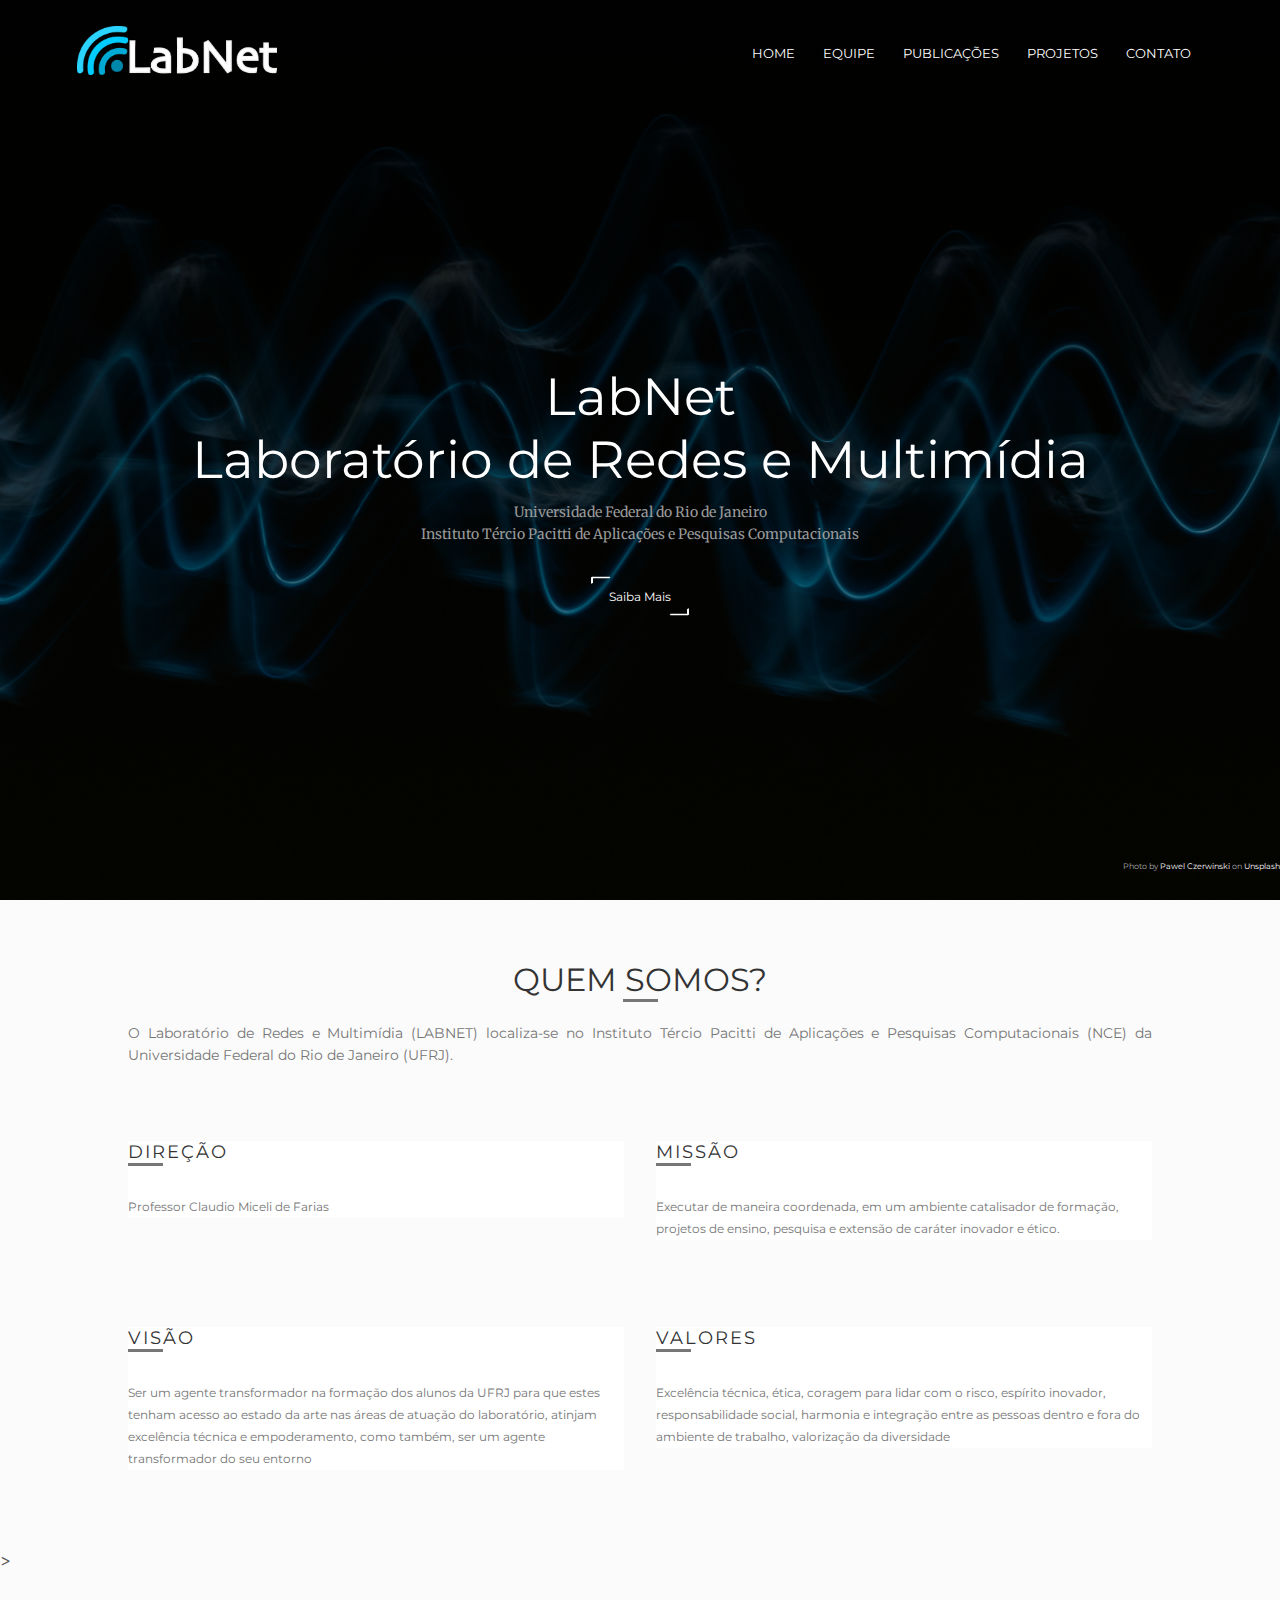
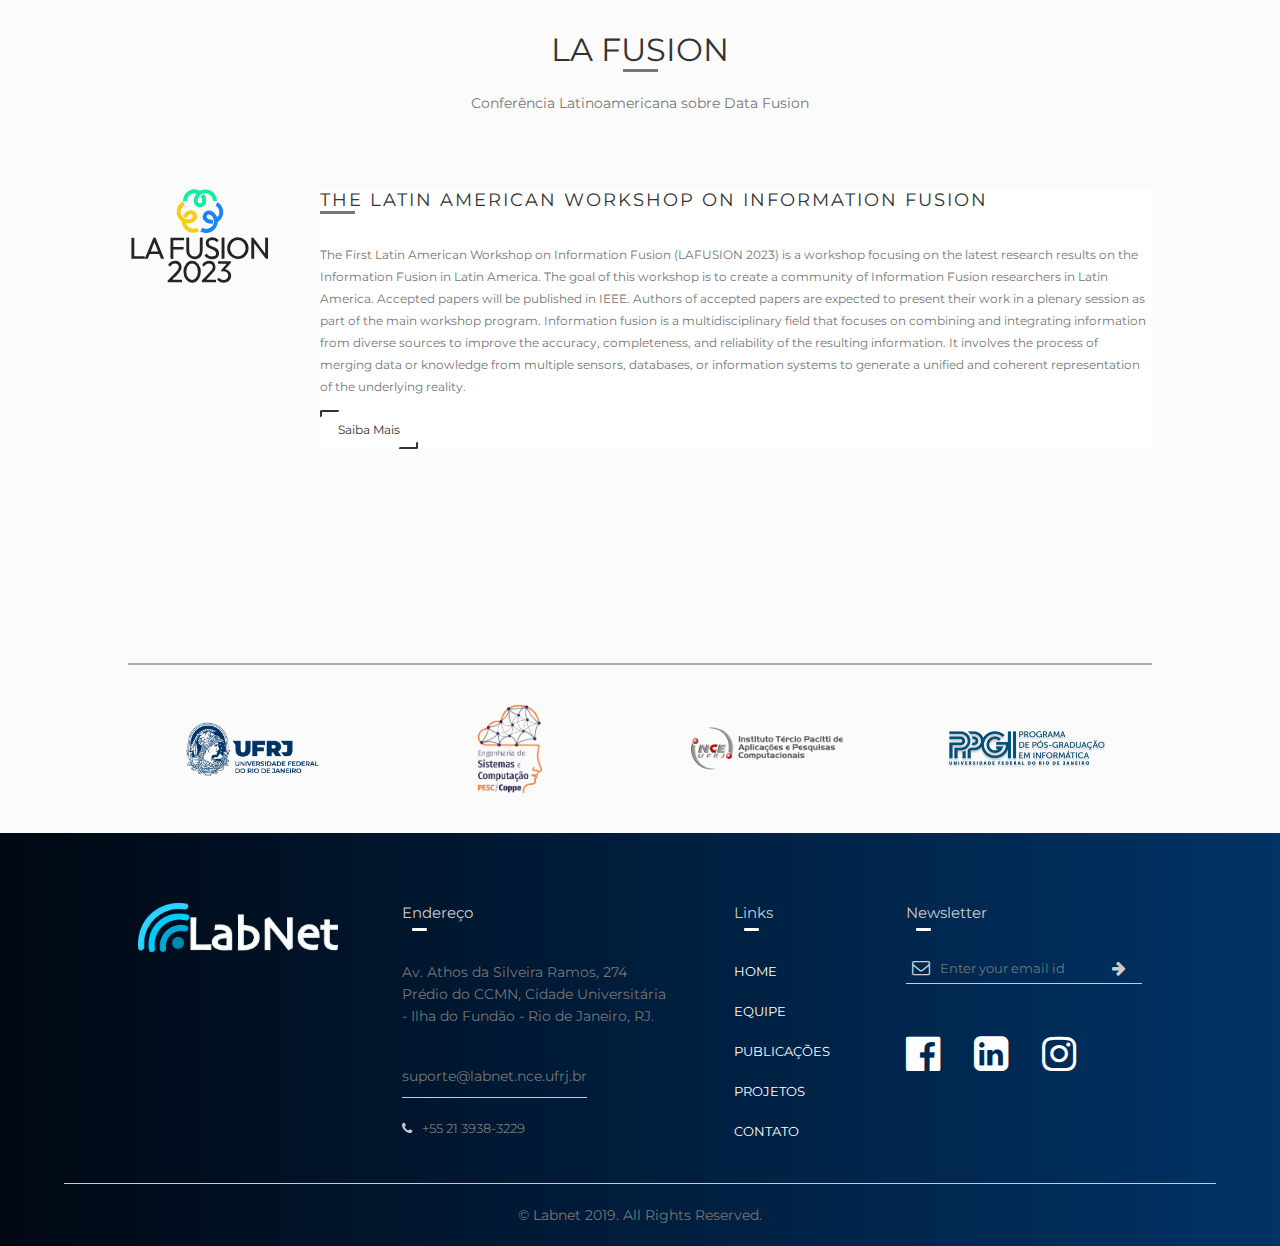
==== commit 33f640d1: "Borda Cards Equipe + Hr + Dados Equipe" ====
--- a/index.html
+++ b/index.html
@@ -172,6 +172,7 @@
 <!------------- instituicoes --------------->
 <section class="institutions">
     <!-- <h3>Instituições associadas</h3> -->
+    <hr>
     <div class="inst-row">
       
       <div class="inst-col">
--- a/style.css
+++ b/style.css
@@ -323,7 +323,7 @@
     position: relative;
     width: 256px;
     height: 380px;
-    background: #fff;
+    background: transparent;
     padding: 1.5rem;
     text-align: center;
     gap: 20px;
@@ -342,9 +342,11 @@
 }
 
 .eq-img-box img {
-    width: 100px;
-    border-radius: 0;
+    width: 90%;
+    height: auto;
+    max-height: 90%;
     display: block;
+    object-fit: cover;
 }
 
 .eq-img-box::before{
@@ -454,6 +456,14 @@
         color:#555;
     }
 
+    .eq-card{
+        border: 2px solid #acacac;
+        transition: border 0.5s ease-in-out;
+    }
+    .eq-card:hover{
+        border: 2px solid var(--clr-lightblue);
+        transition: border 0.7s ease-in-out;
+    }
 
     .card-icons::after{
         transform: scaleX(0.2);
@@ -884,6 +894,7 @@
     width: 80%;
     margin: auto;
     padding-top: 100px;
+    padding-bottom: 0px;
     text-align: center;
 }
 .institutions h3{
@@ -896,6 +907,13 @@
     justify-content: space-around;
     gap: 10px;
 }
+.institutions hr{
+    width: 100%;
+    border: 0;
+    border-bottom: 2px solid #acacac;
+    margin: 34px auto;
+}
+
 .inst-col{
     flex-basis: 15%;
     margin-bottom: 30px;
@@ -909,8 +927,8 @@
     transition: 0.3s ease-in-out;
 }
 .inst-col img{
-    max-height: 120px;
-    max-width: 200px;
+    max-height: 100px;
+    max-width: 160px;
     display: flex;
 }
 .inst-col button:hover{
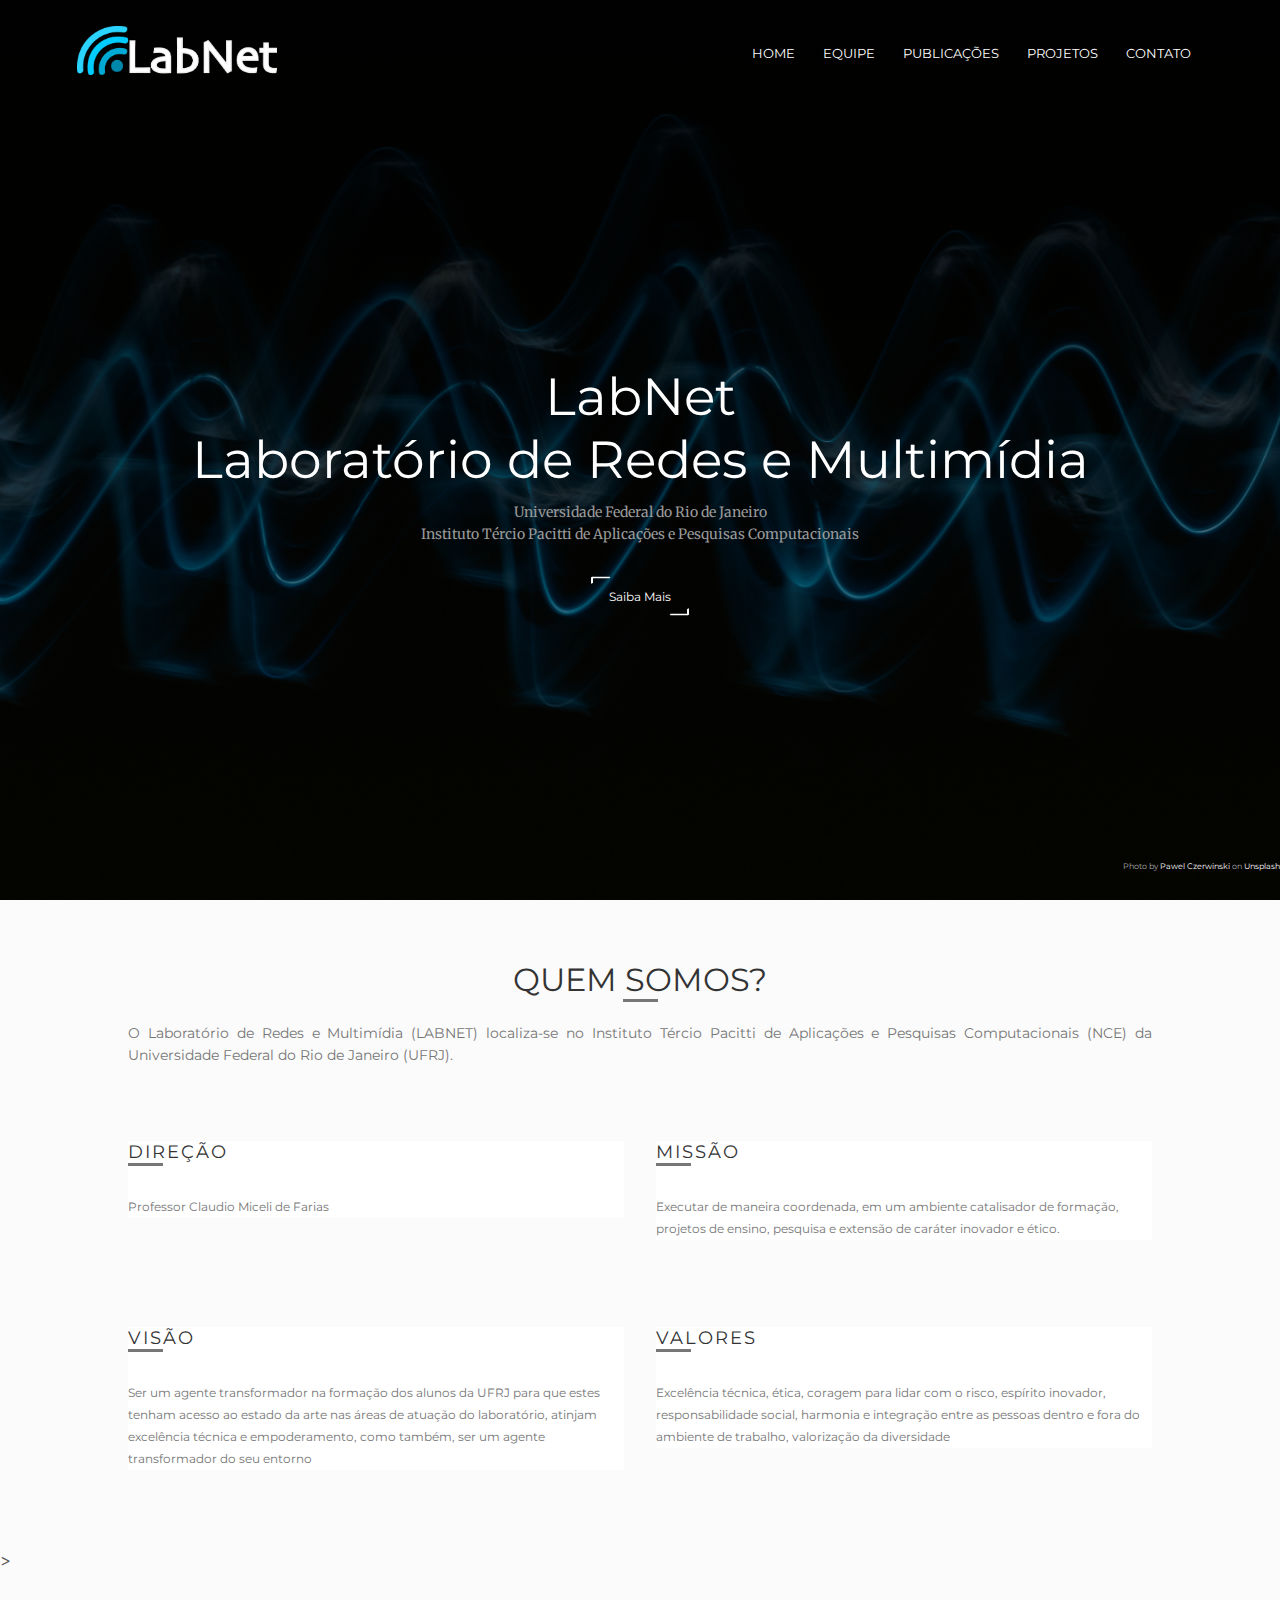
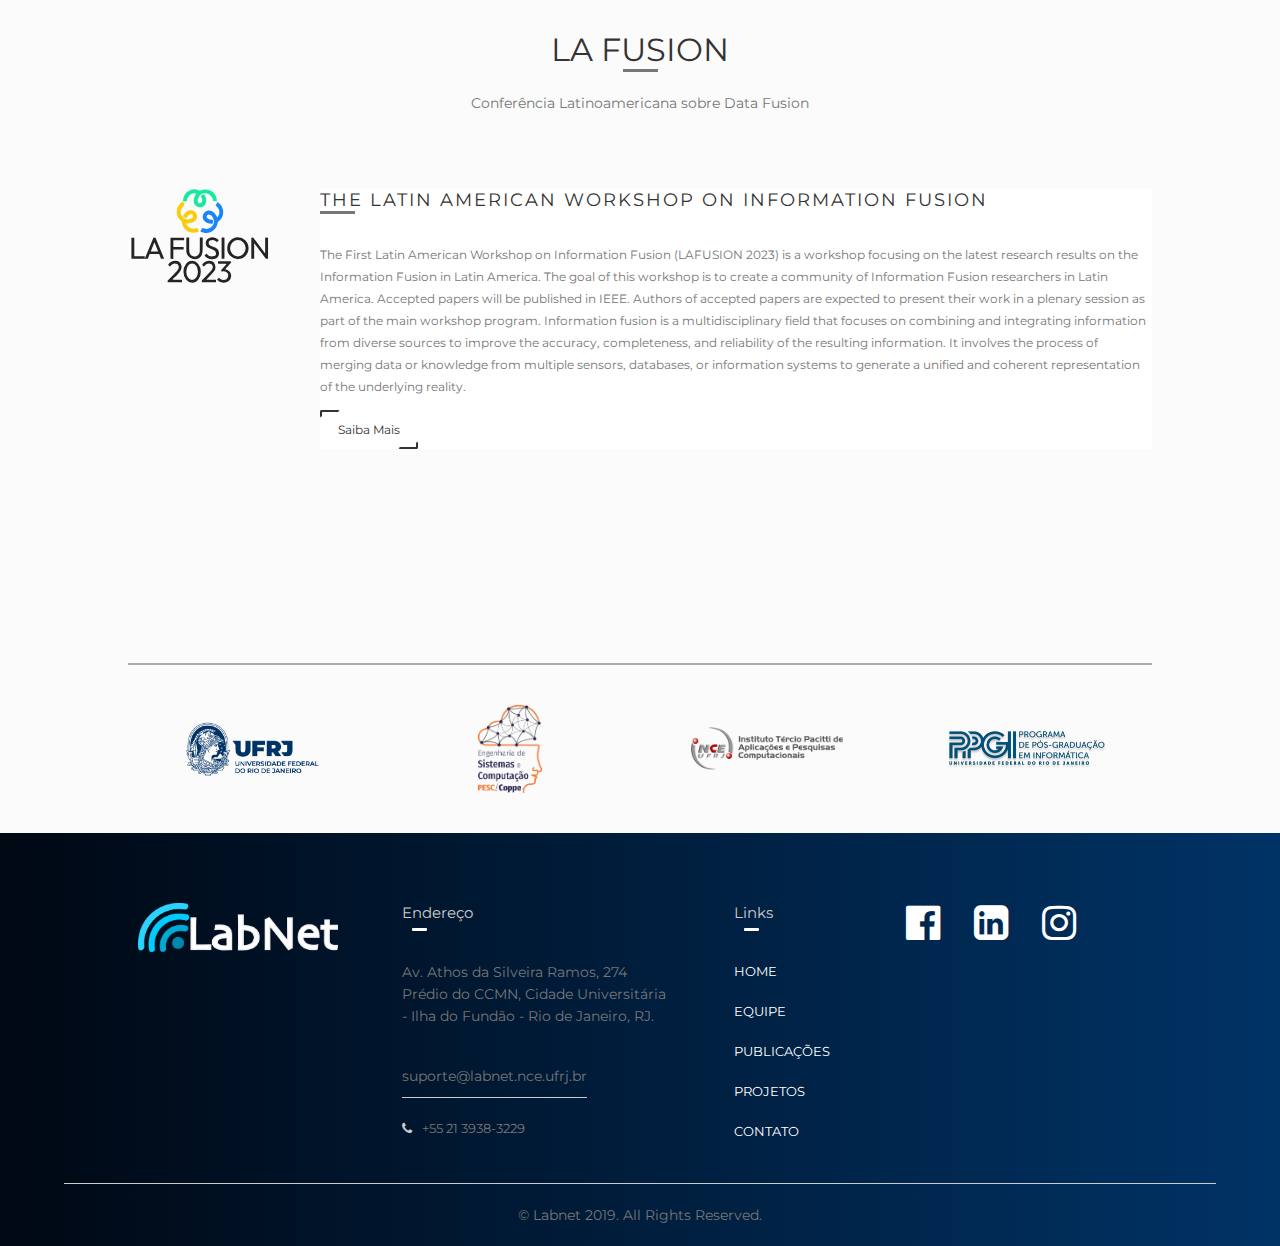
==== commit c1173b36: "comentarios + footer" ====
--- a/index.html
+++ b/index.html
@@ -257,14 +257,6 @@
         </ul>
       </div>
       <div class="footer-col">
-        <h3>Newsletter<div class="underline"><span></span></div></h3>
-        <form>
-          <i class="fa fa-envelope-o" aria-hidden="true"></i>
-          <input type="email" placeholder="Enter your email id" required>
-          <button type="submit">
-            <i class="fa fa-arrow-right" aria-hidden="true"></i>
-          </button>
-        </form>
         <div class="social-icons">
           <!--facebook-->
           <a href="https://www.facebook.com/labnetnce/" target="_blank">
